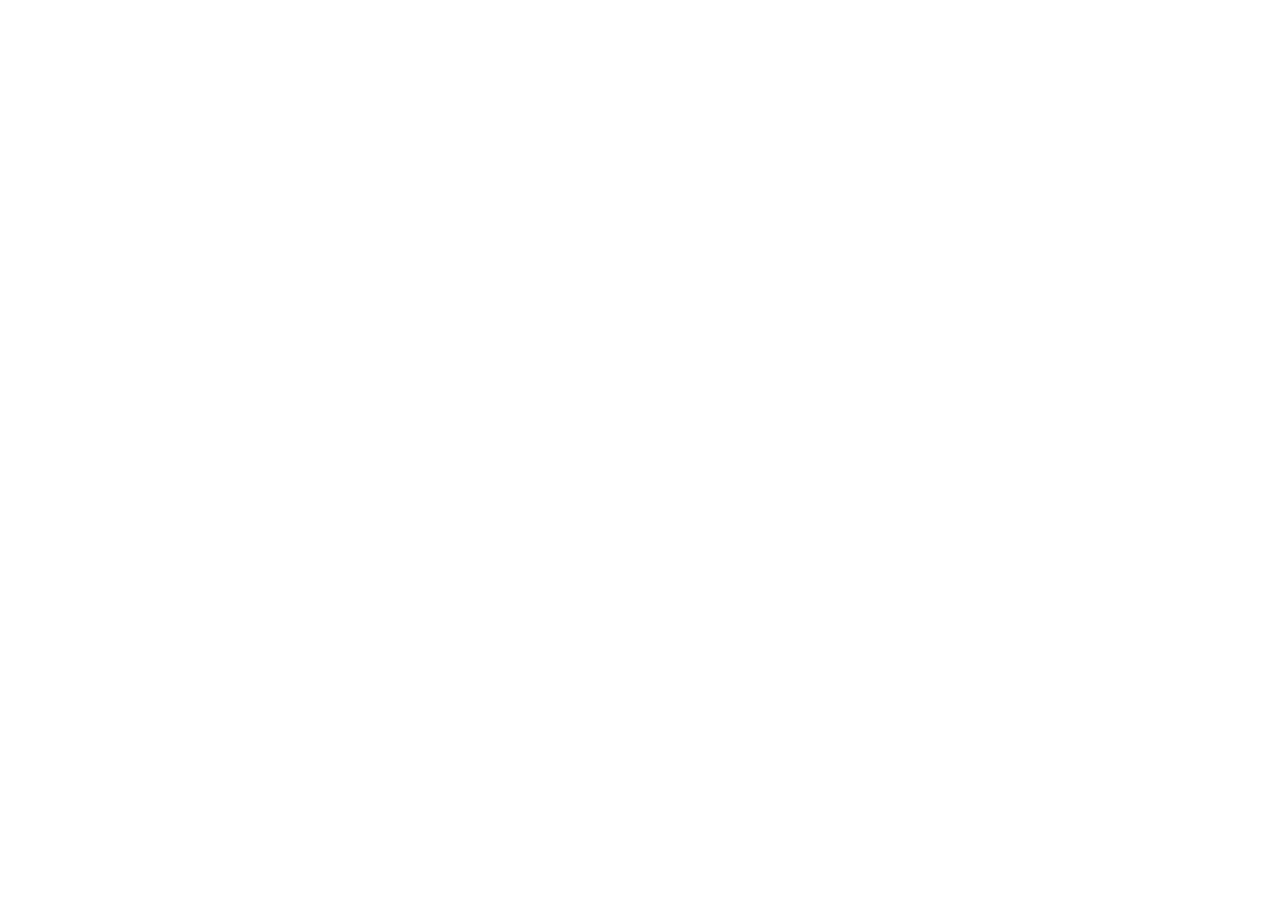
==== index.html @ 0e8d0320 "Update index.html" ====
<!DOCTYPE html>
<html lang="en">
<head>
    <meta charset="UTF-8">
    <meta name="viewport" content="width=device-width, initial-scale=1.0">
    <title>Kwigos Pokémon Tracker</title>
    <link rel="stylesheet" href="assets/css/style.css">
</head>

<body>
    <div id="app"></div>
    
    <script src="assets/js/main.js"></script>
</body>
</html>
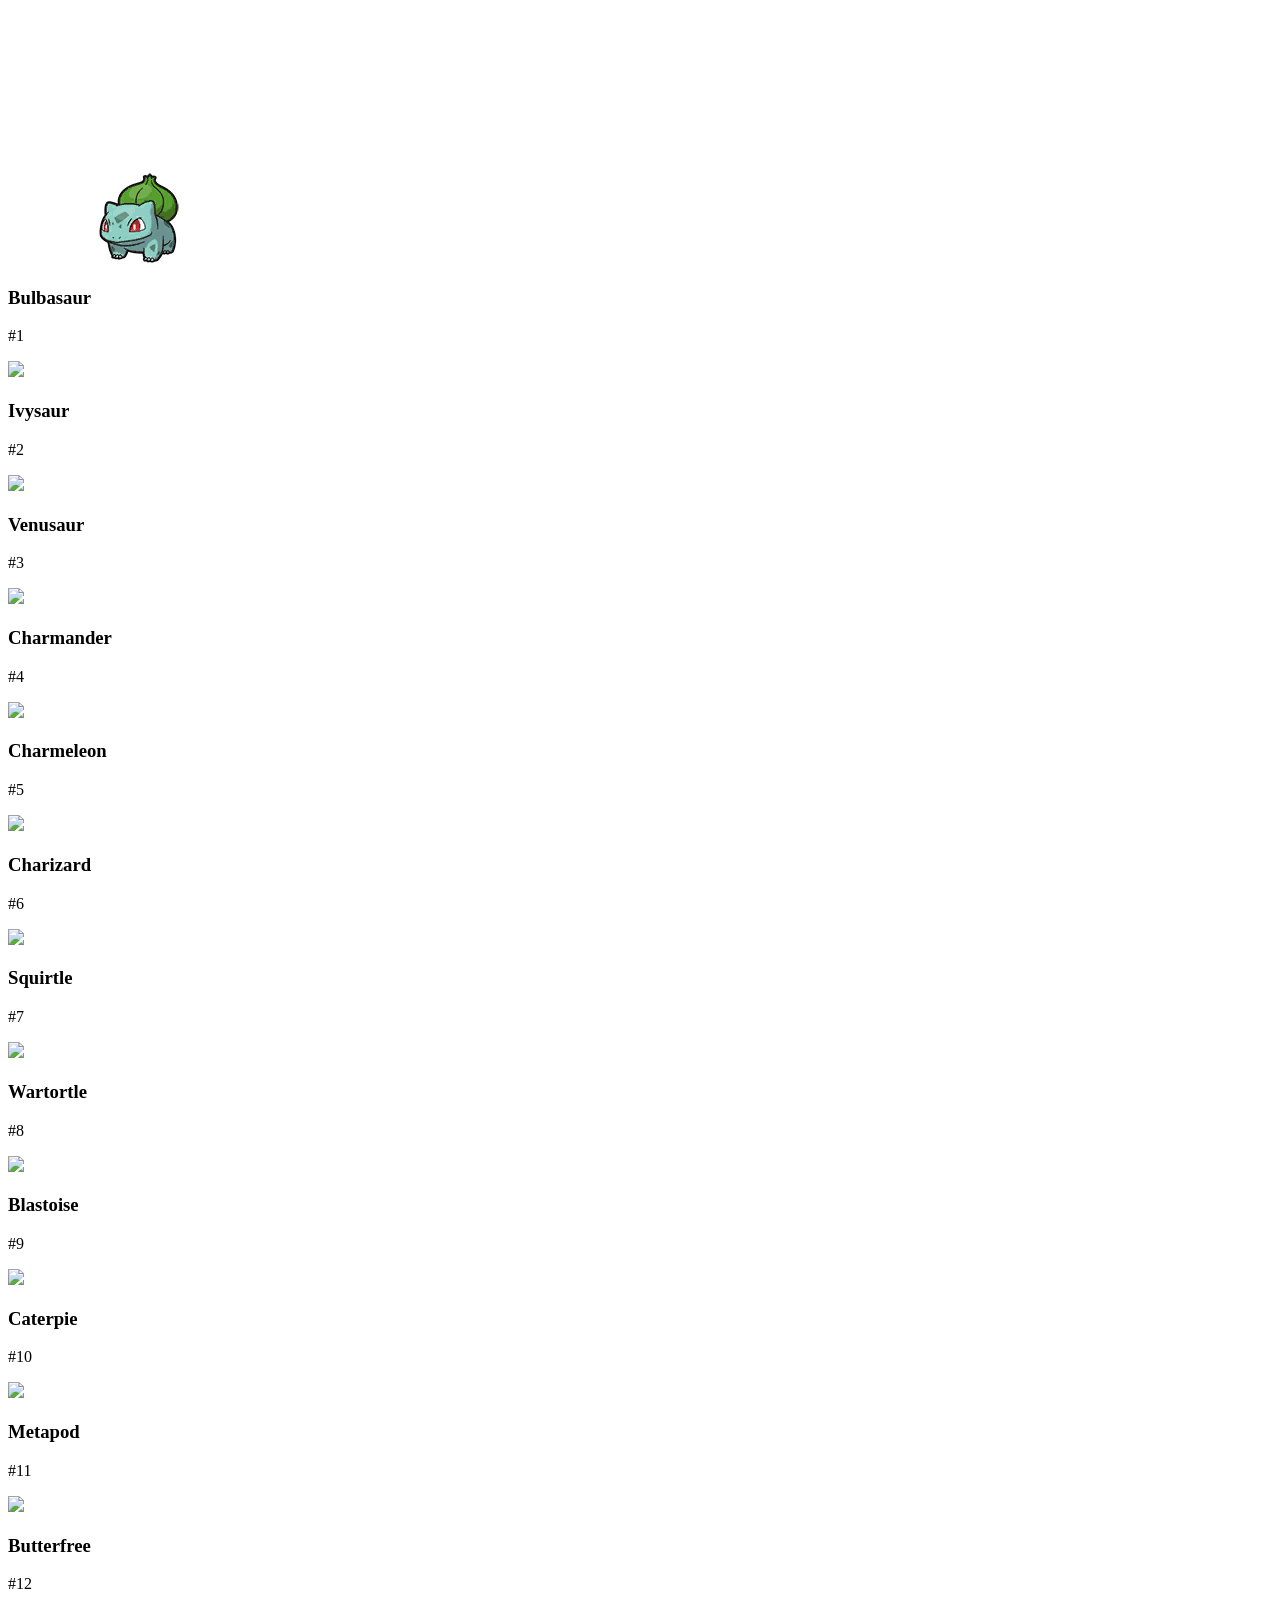
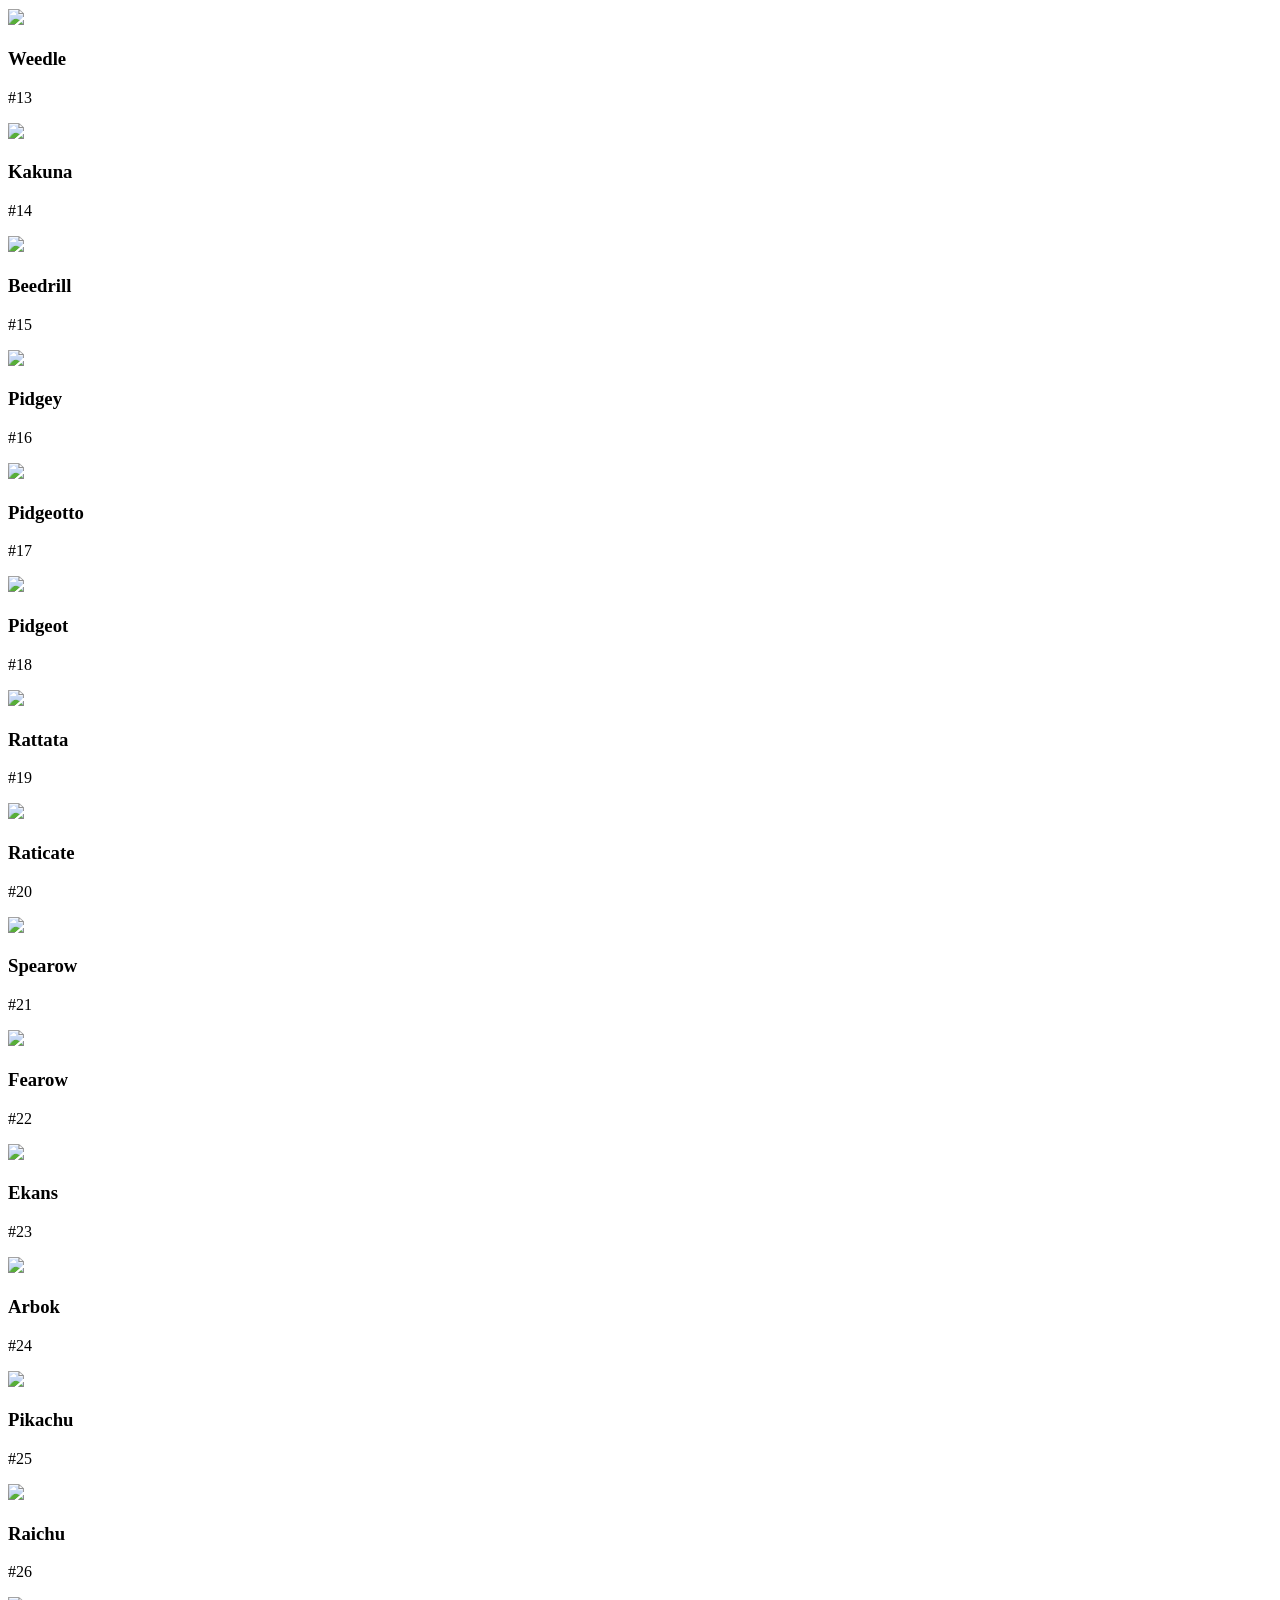
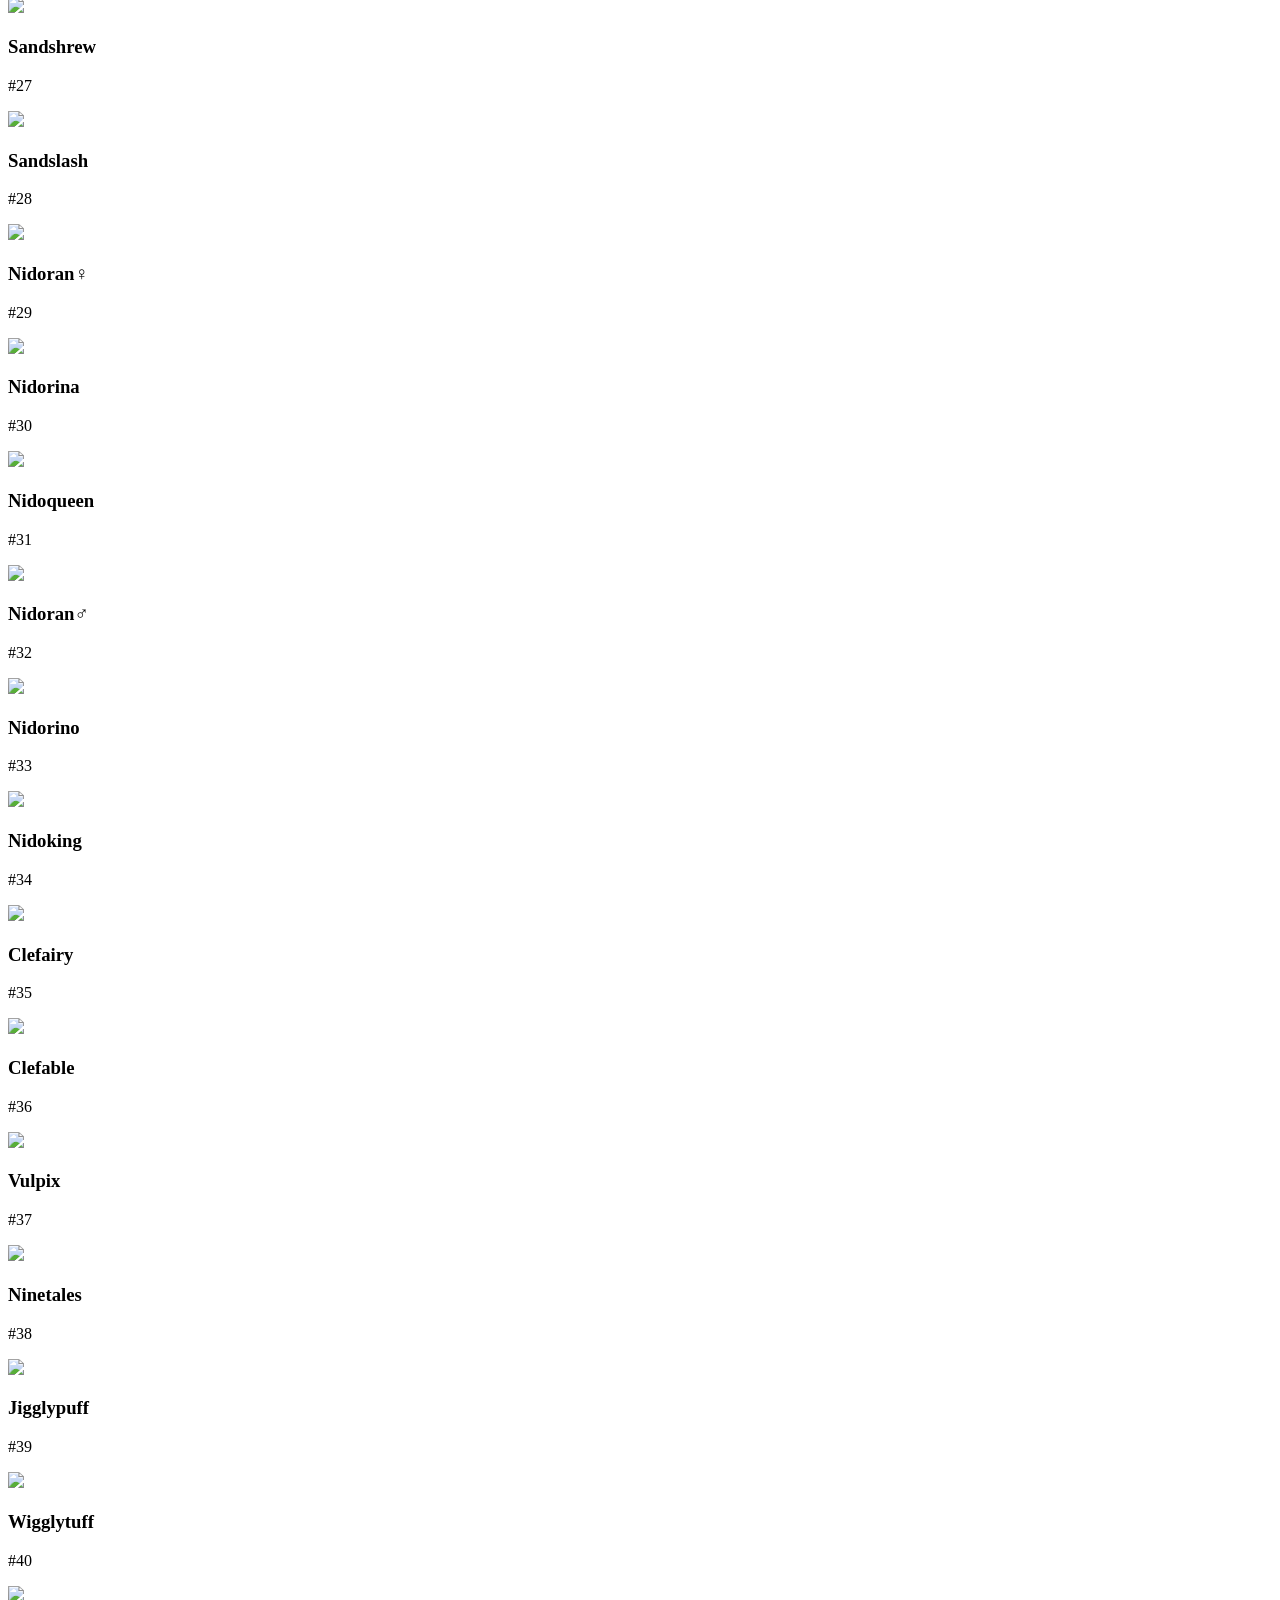
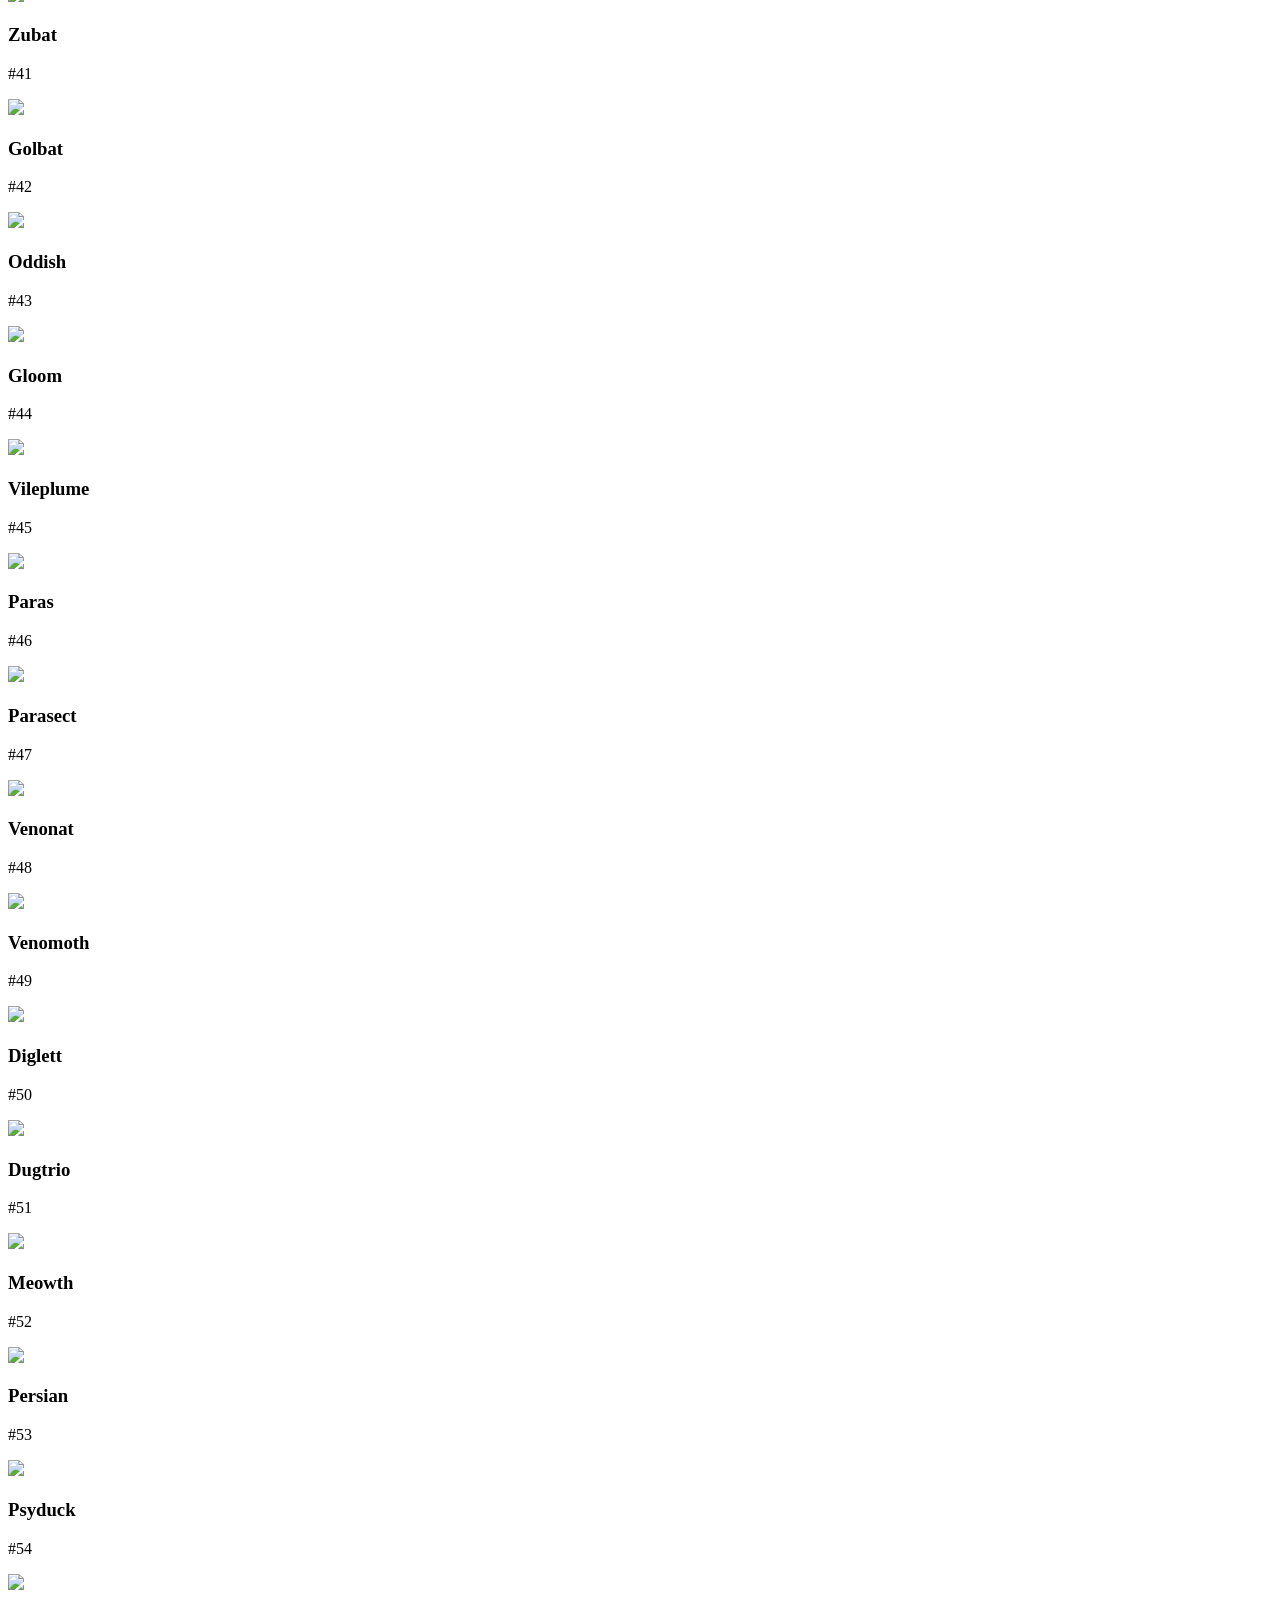
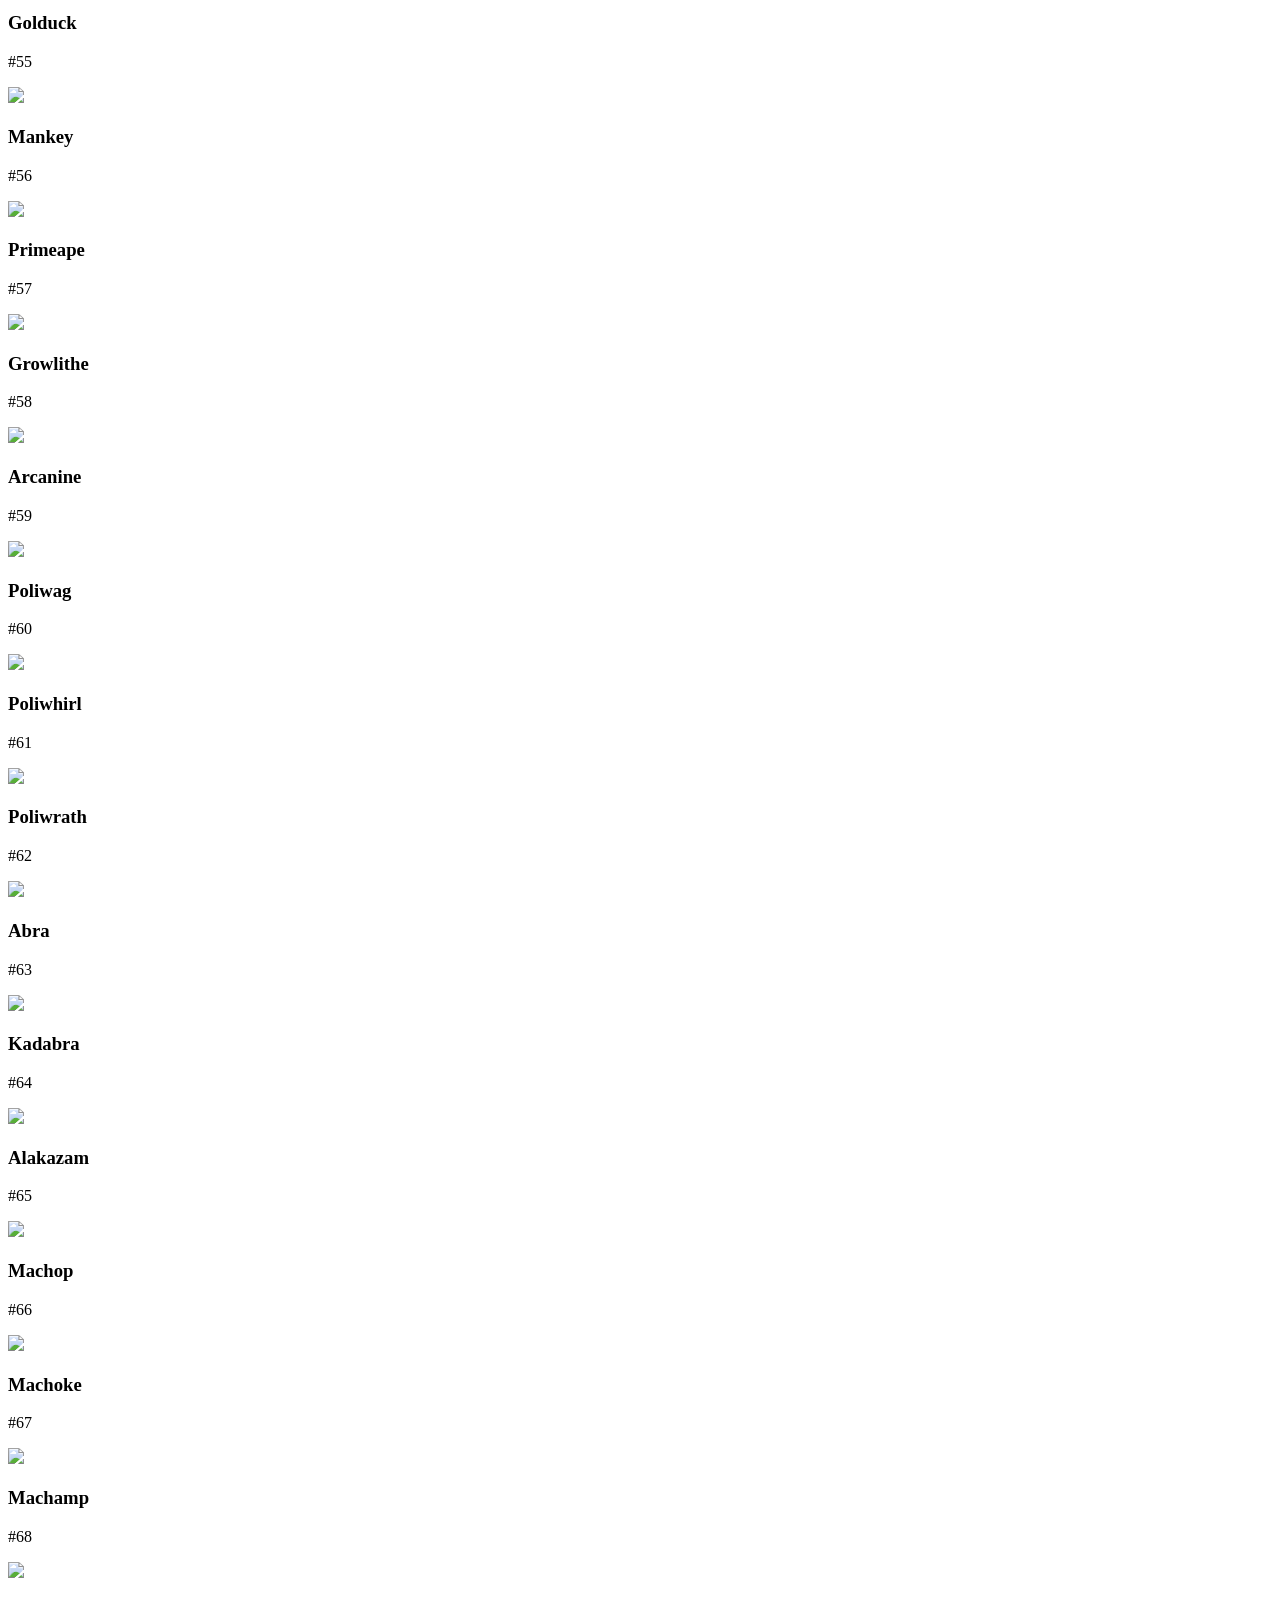
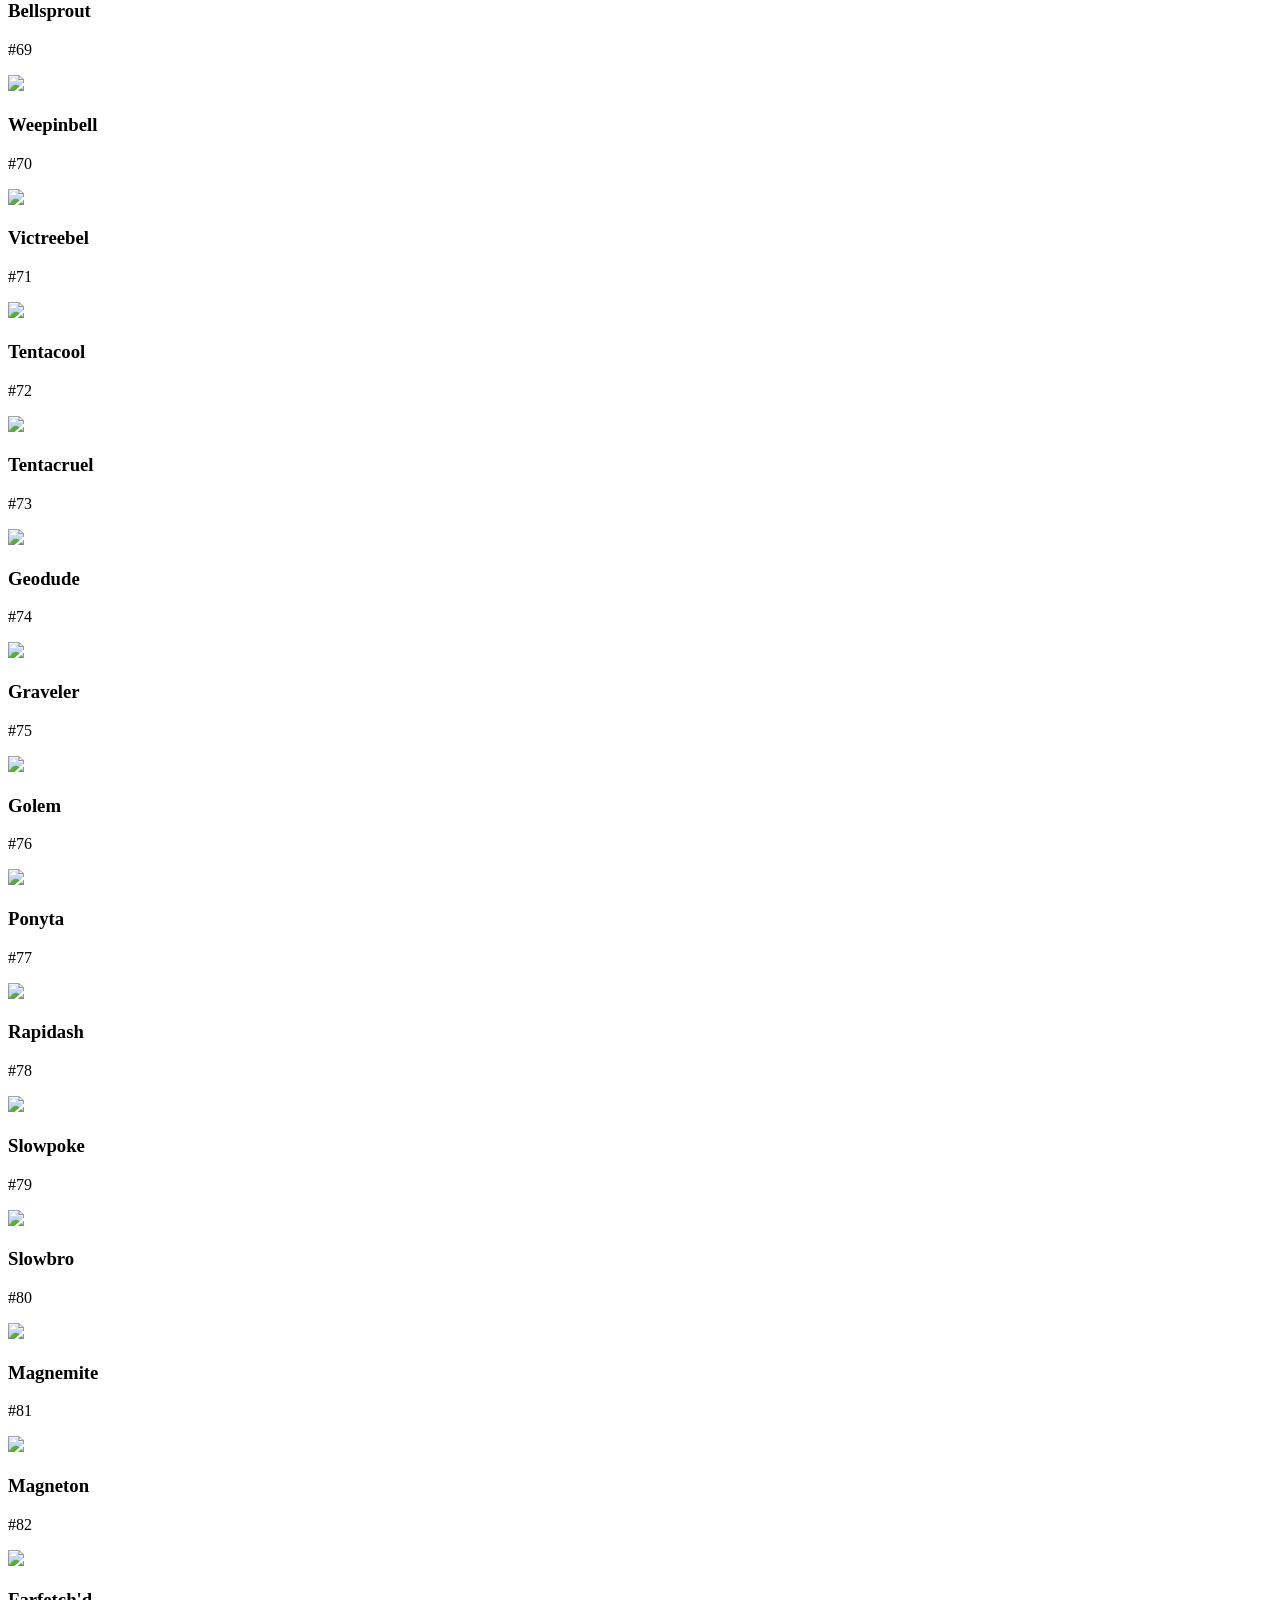
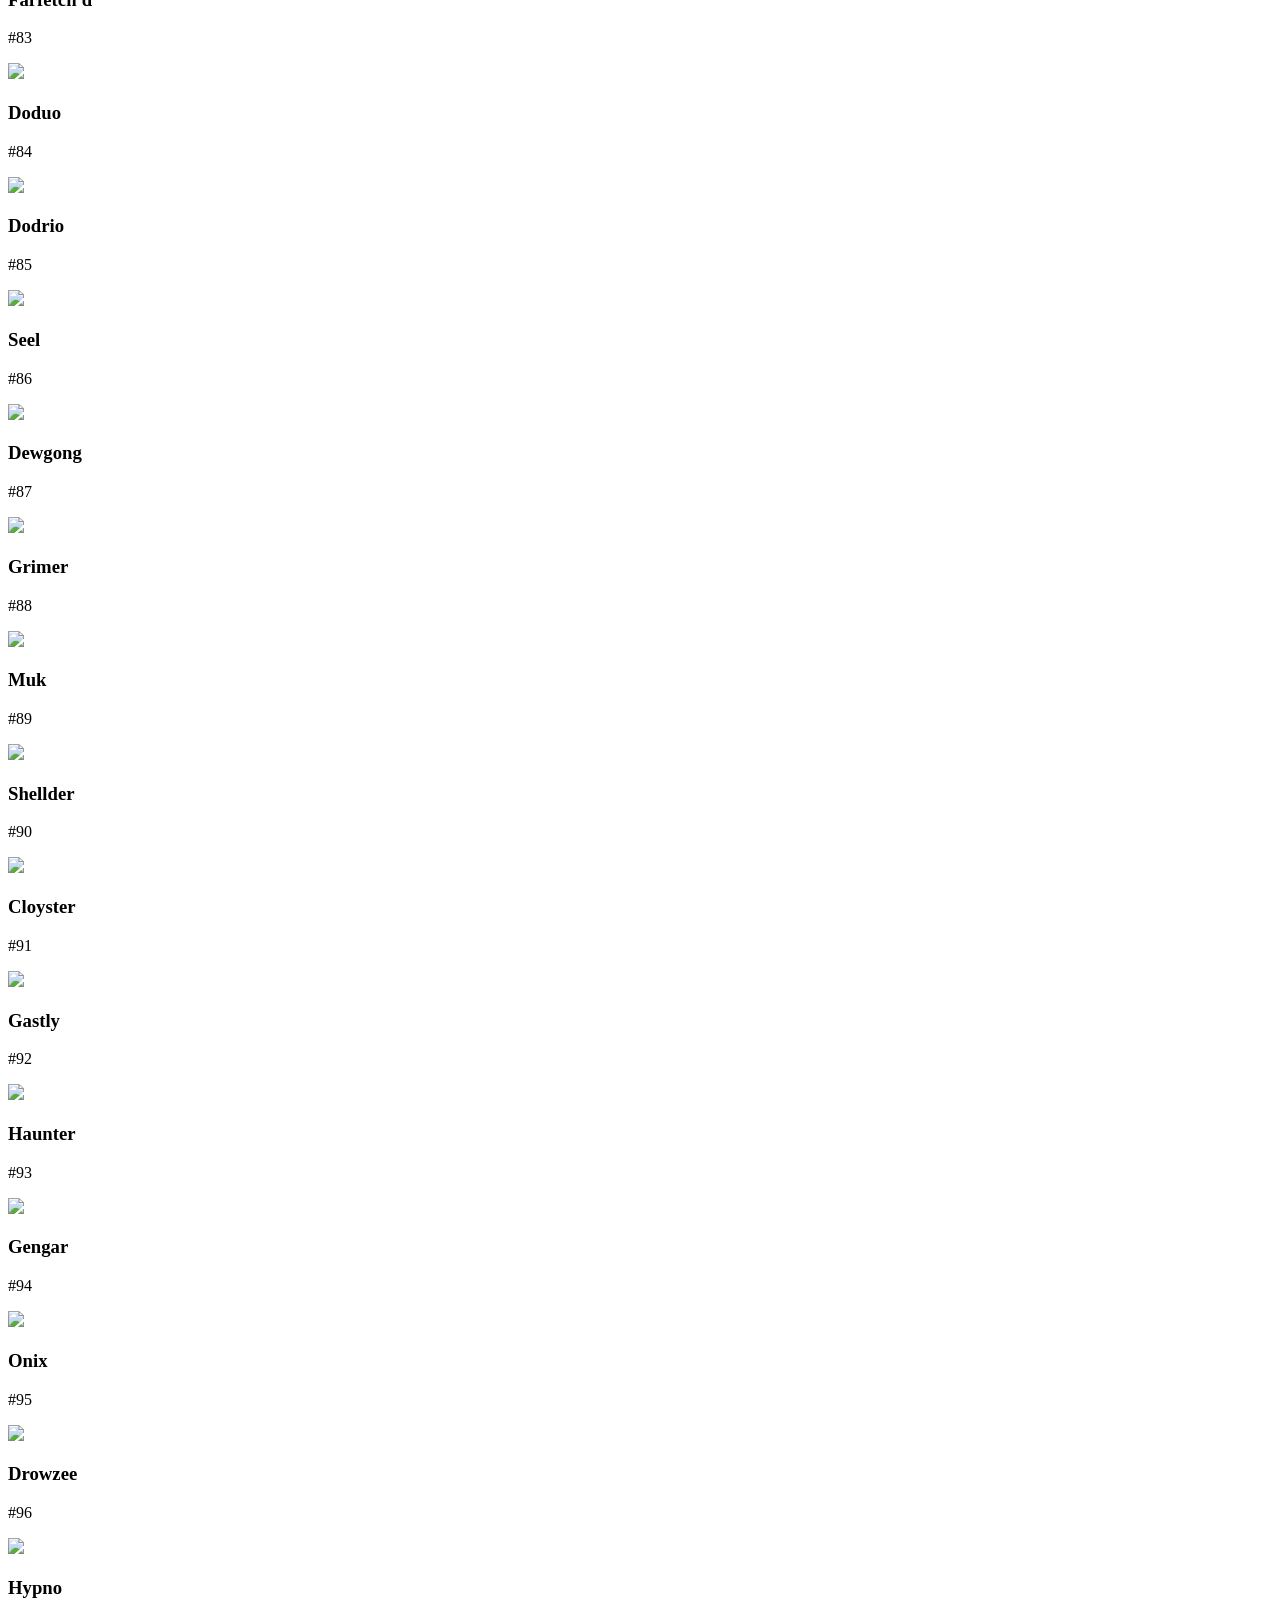
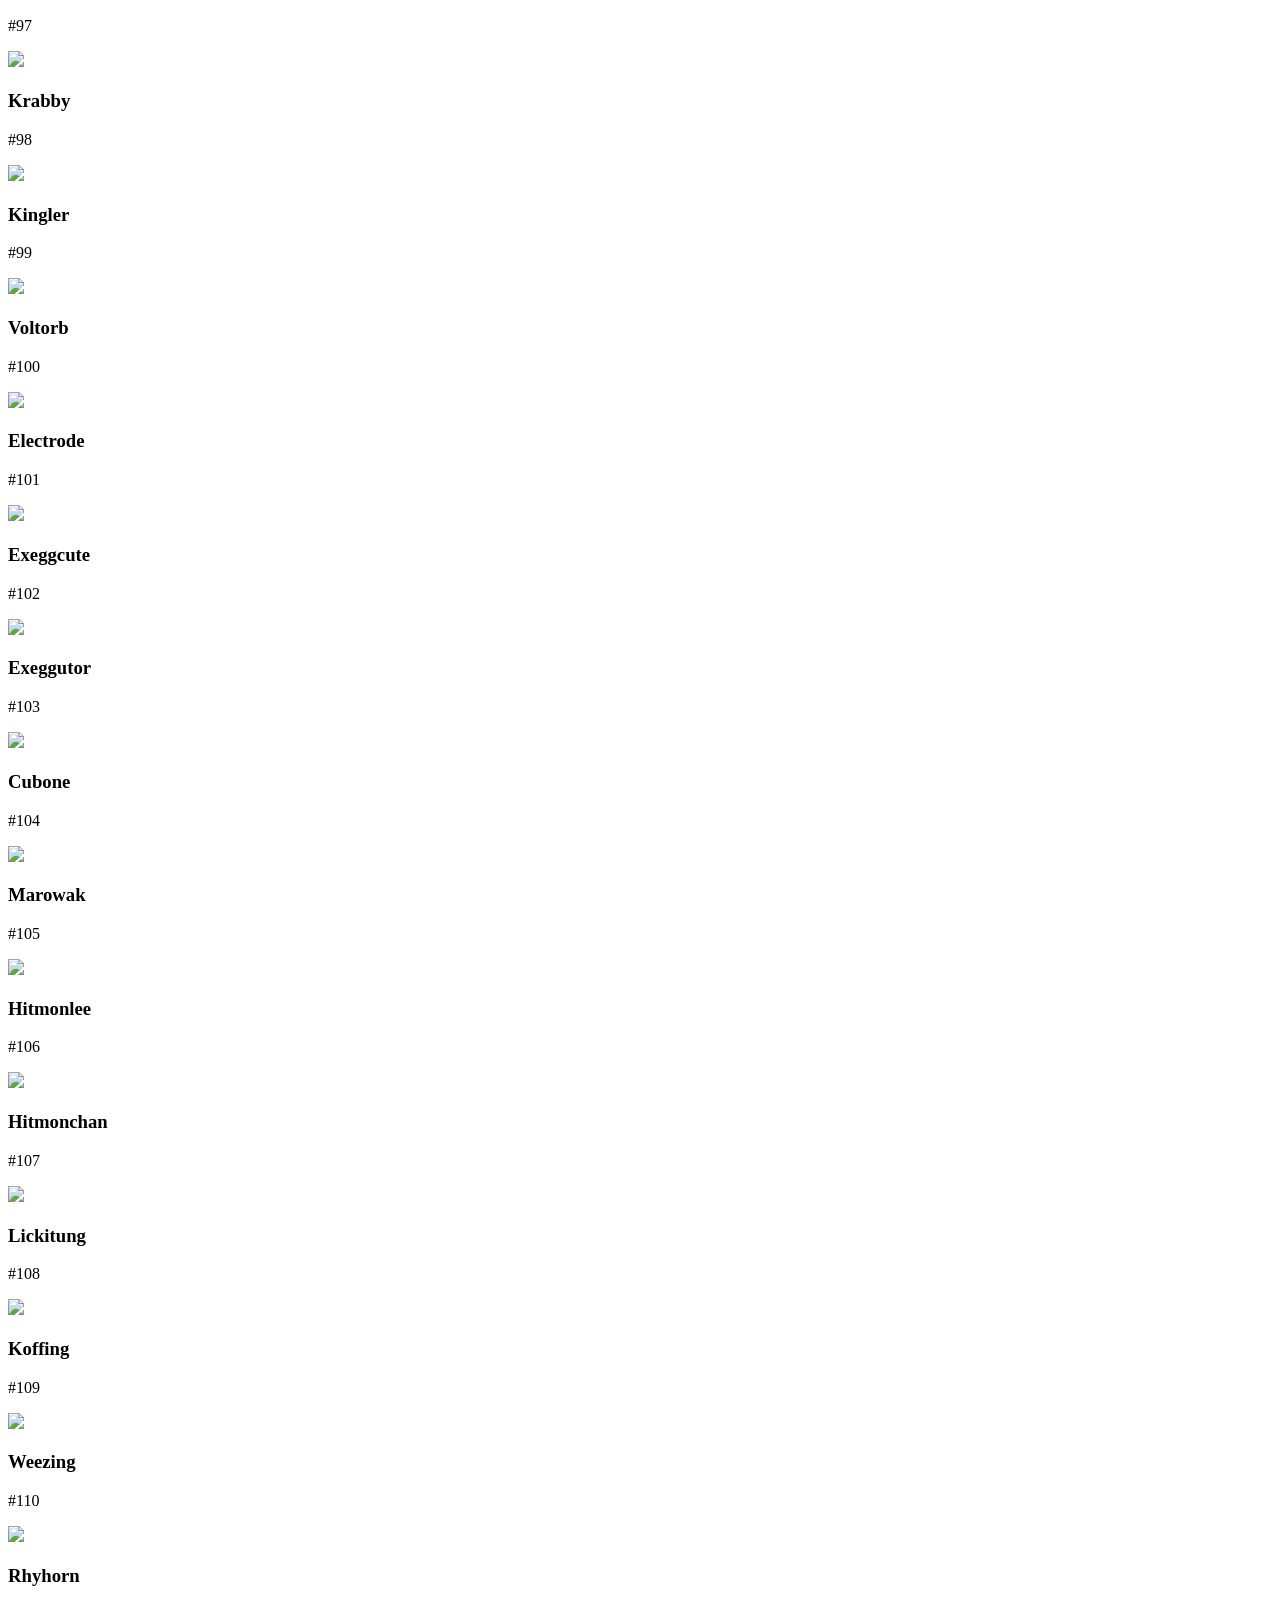
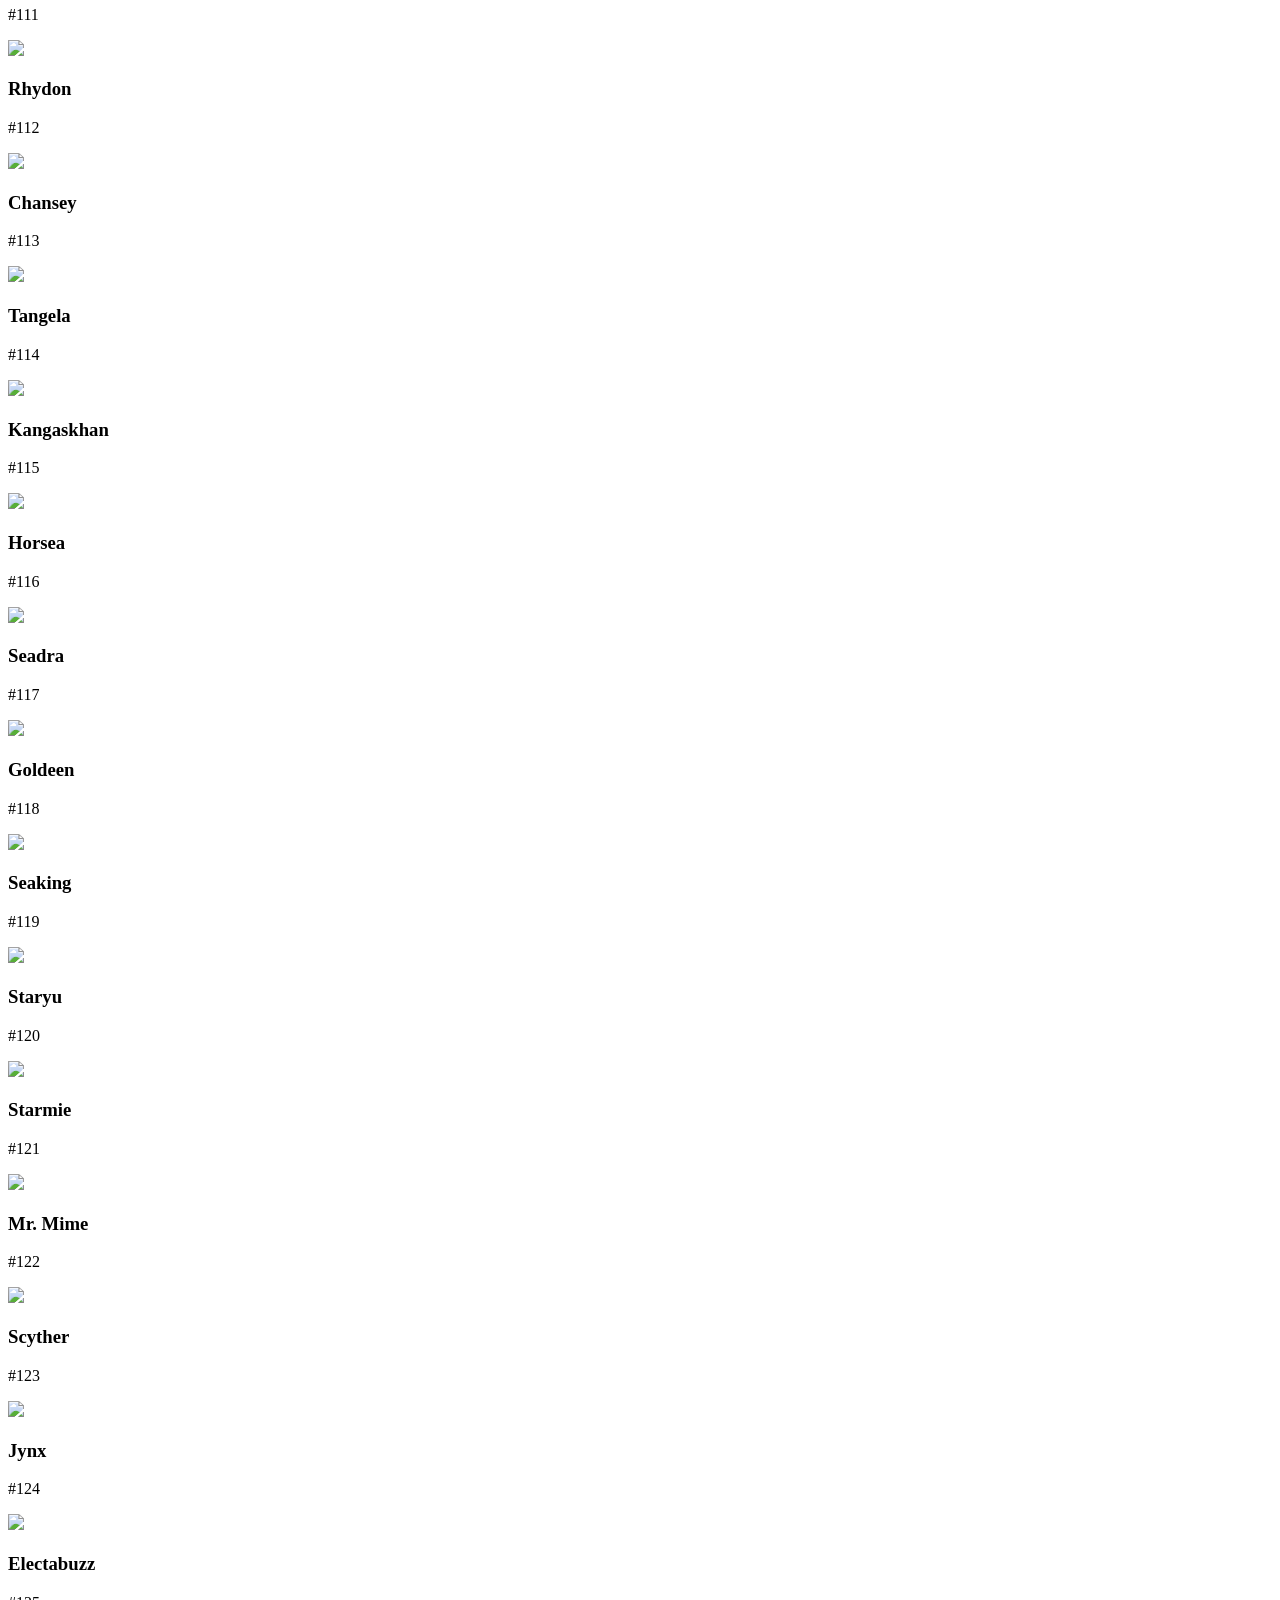
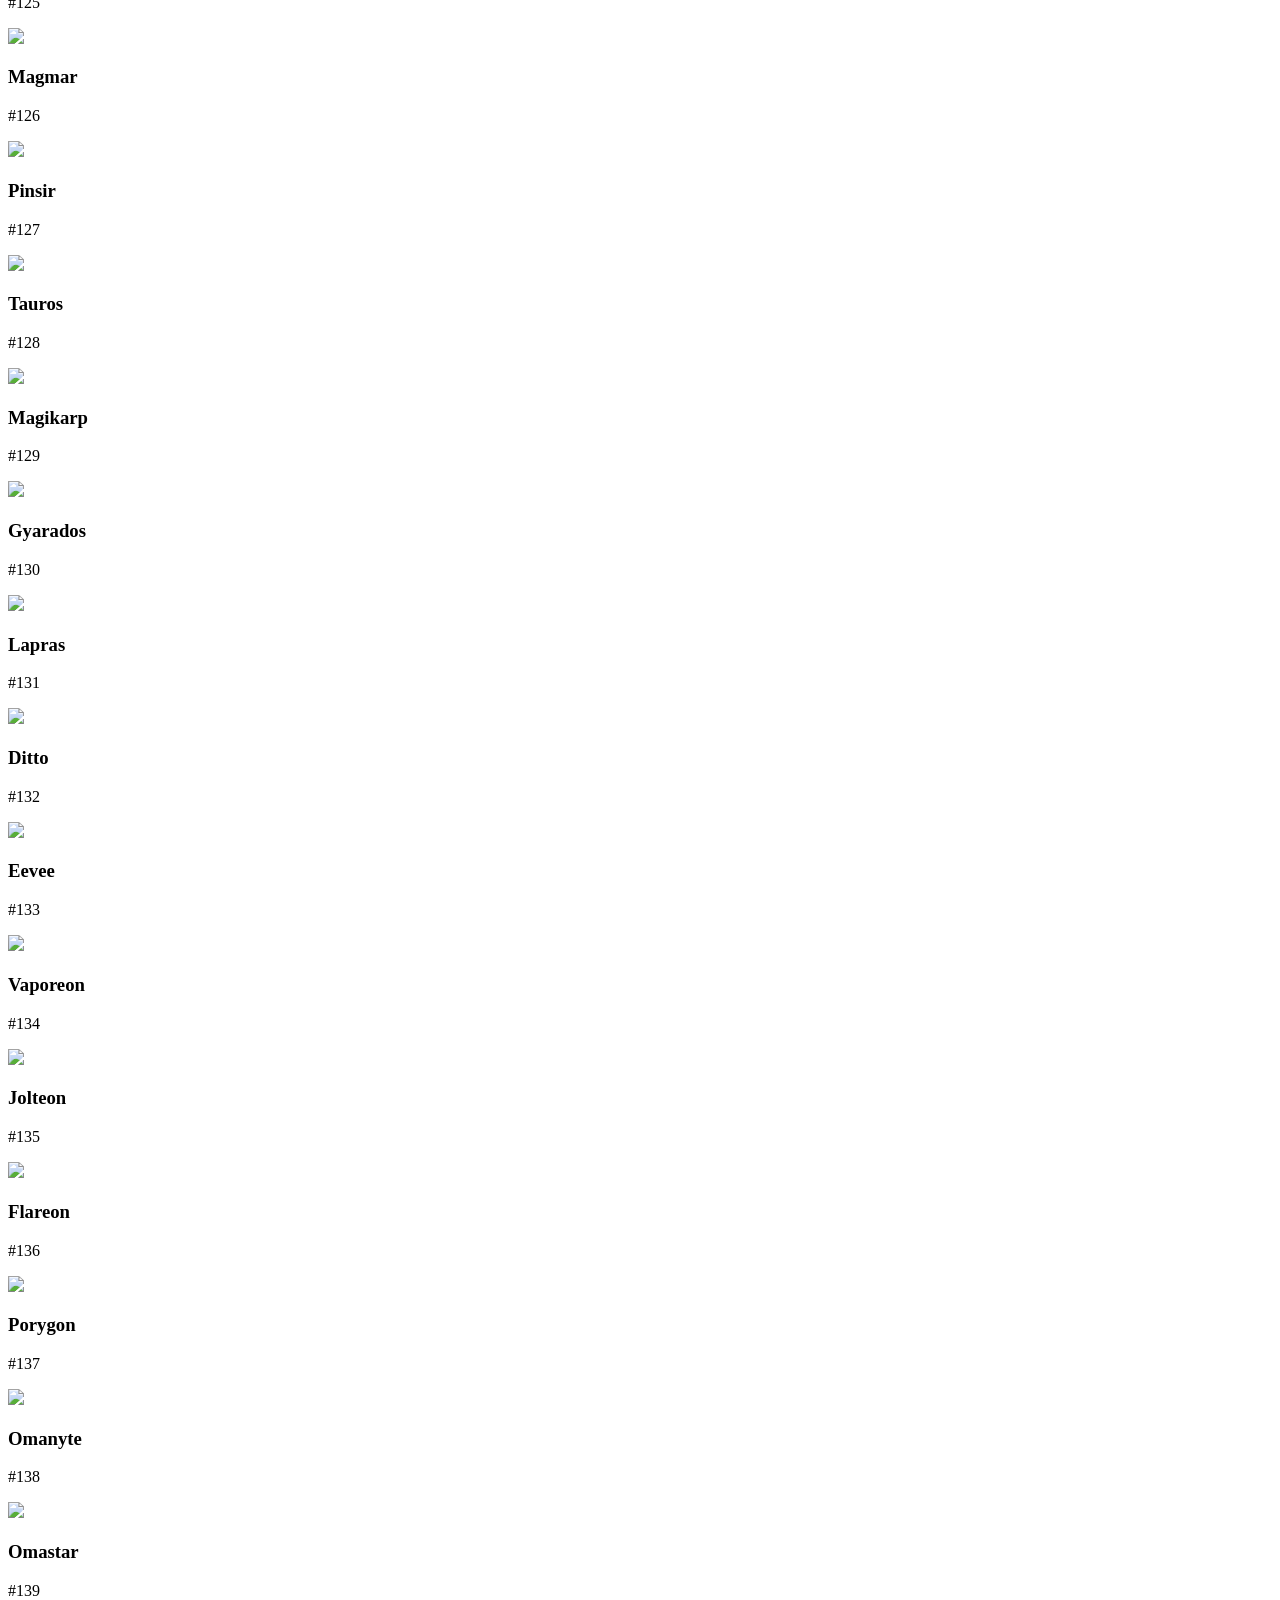
==== commit 726c386f: "Update index.html" ====
--- a/index.html
+++ b/index.html
@@ -8,6 +8,7 @@
 </head>
 
 <body>
+    <div id="gen-selector"></div>
     <div id="app"></div>
     
     <script src="assets/js/main.js"></script>
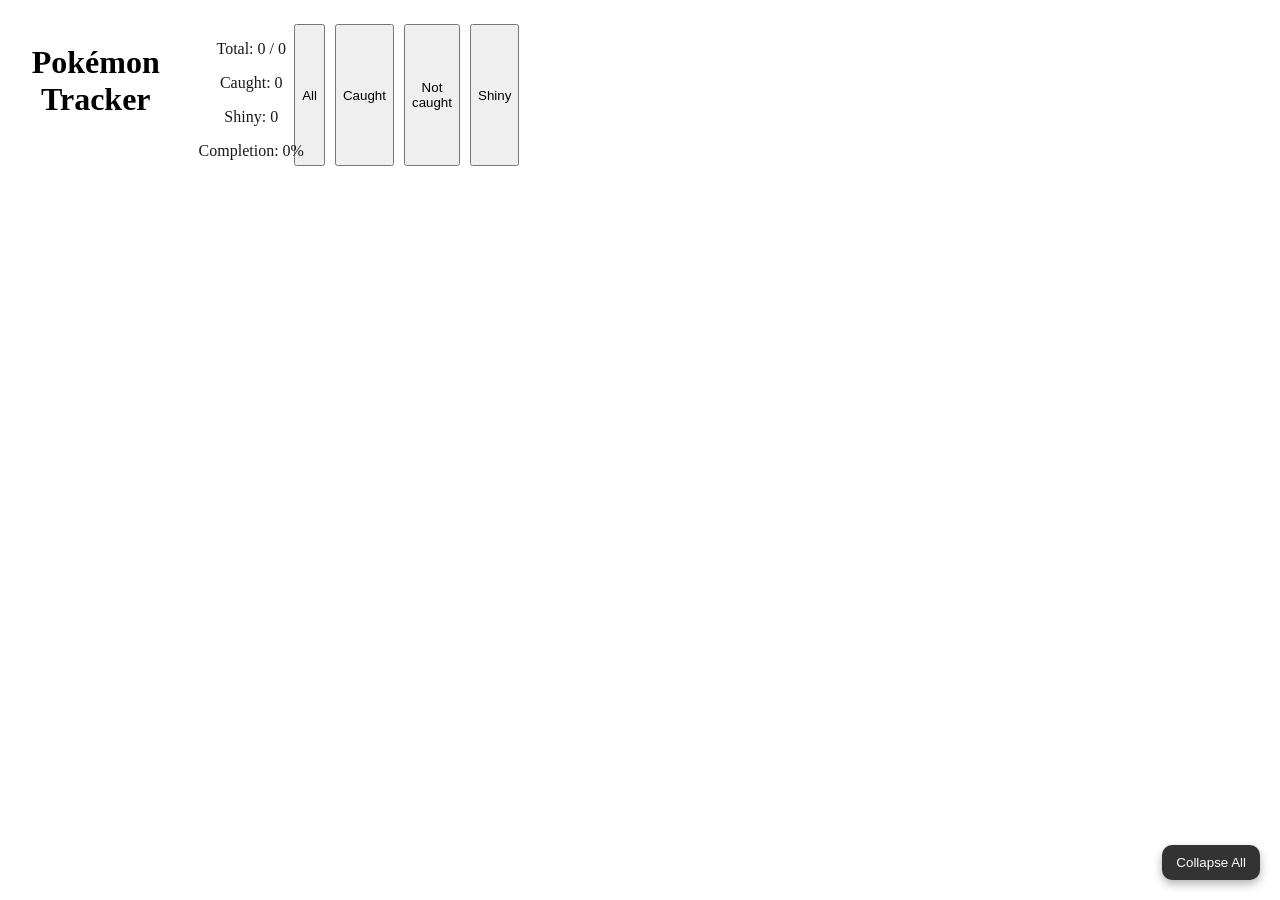
==== commit b46ec0c0: "Update index.html" ====
--- a/index.html
+++ b/index.html
@@ -8,9 +8,29 @@
 </head>
 
 <body>
-    <div id="gen-selector"></div>
-    <div id="app"></div>
-    
-    <script src="assets/js/main.js"></script>
+  <div id="app">
+
+    <h1 id="title">Pokémon Tracker</h1>
+
+    <div id="tracker">
+      <p>Total: 0 / 0</p>
+      <p>Caught: 0</p>
+      <p>Shiny: 0</p>
+      <p>Completion: 0%</p>
+    </div>
+
+    <div id="global-filters">
+      <button>All</button>
+      <button>Caught</button>
+      <button>Not caught</button>
+      <button>Shiny</button>
+    </div>
+
+    <div id="gens-container"></div>
+
+  </div>
+
+  <script src="assets/js/main.js"></script>
+  <button id="collapse-all">Collapse All</button>
 </body>
 </html>
--- a/assets/css/style.css
+++ b/assets/css/style.css
@@ -0,0 +1,112 @@
+#app {
+  display: grid;
+  grid-template-columns: repeat(auto-fill, minmax(140px, 1fr));
+  gap: 12px;
+  padding: 16px;
+}
+
+.card {
+  background: #1e1e1e;
+  color: white;
+  border-radius: 14px;
+  padding: 12px;
+  text-align: center;
+  transition: transform 0.15s ease, box-shadow 0.15s ease;
+  box-shadow: 0 2px 6px rgba(0, 0, 0, 0.25);
+}
+
+.card img {
+  width: 96px;
+  height: 96px;
+  image-rendering: pixelated;
+  margin-bottom: 6px;
+}
+
+.card:hover {
+  transform: translateY(-4px) scale(1.03);
+  box-shadow: 0 6px 14px rgba(0,0,0,0.4);
+  border: 1px solid rgba(255, 255, 255, 0.1);
+}
+
+.card p {
+  margin: 0;
+  font-size: 0.85rem;
+  opacity: 0.7;
+}
+
+.card h3 {
+  margin: 4px 0;
+  font-size: 1rem;
+}
+
+#title {
+  text-align: center;
+  margin-top: 20px;
+  font-size: 2rem;
+}
+
+#tracker {
+  text-align: center;
+  margin-bottom: 10px;
+  opacity: 0.9;
+}
+
+#global-filters {
+  display: flex;
+  justify-content: center;
+  gap: 10px;
+  margin-bottom: 20px;
+}
+
+.gen-section {
+  margin: 10px 20px;
+  border-radius: 10px;
+  overflow: hidden;
+  background: #111;
+}
+
+.gen-header {
+  padding: 10px;
+  background: #222;
+  cursor: pointer;
+  font-weight: bold;
+}
+
+.gen-filters {
+  display: flex;
+  gap: 8px;
+  padding: 10px;
+}
+
+.gen-grid {
+  display: grid;
+  grid-template-columns: repeat(auto-fill, minmax(140px, 1fr));
+  gap: 12px;
+  padding: 10px;
+}
+
+#collapse-all {
+  position: fixed;
+  bottom: 20px;
+  right: 20px;
+  padding: 10px 14px;
+  border-radius: 10px;
+  border: none;
+  background: #333;
+  color: white;
+  cursor: pointer;
+  box-shadow: 0 4px 10px rgba(0,0,0,0.3);
+  transition: transform 0.15s ease;
+}
+
+#collapse-all:hover {
+  transform: scale(1.05);
+}
+
+.gen-content {
+  display: block;
+}
+
+.gen-section.collapsed .gen-content {
+  display: none;
+}
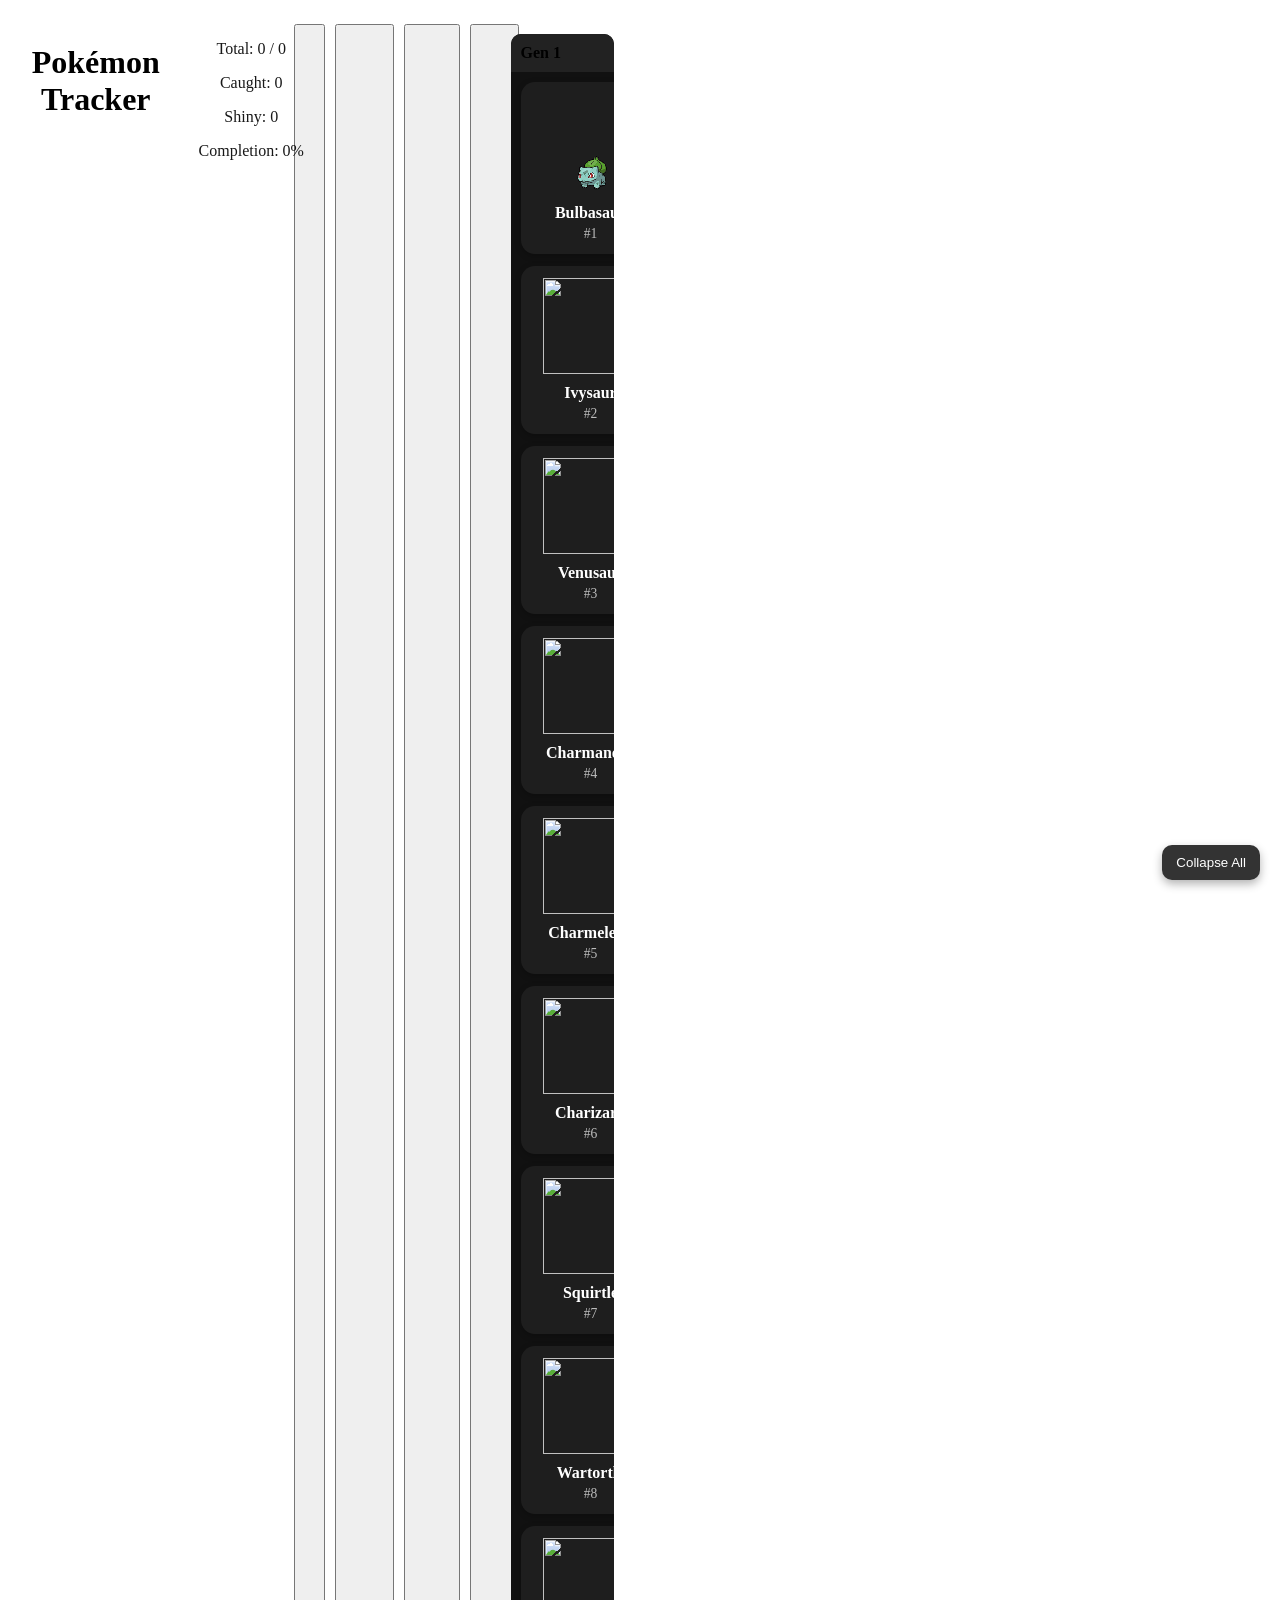
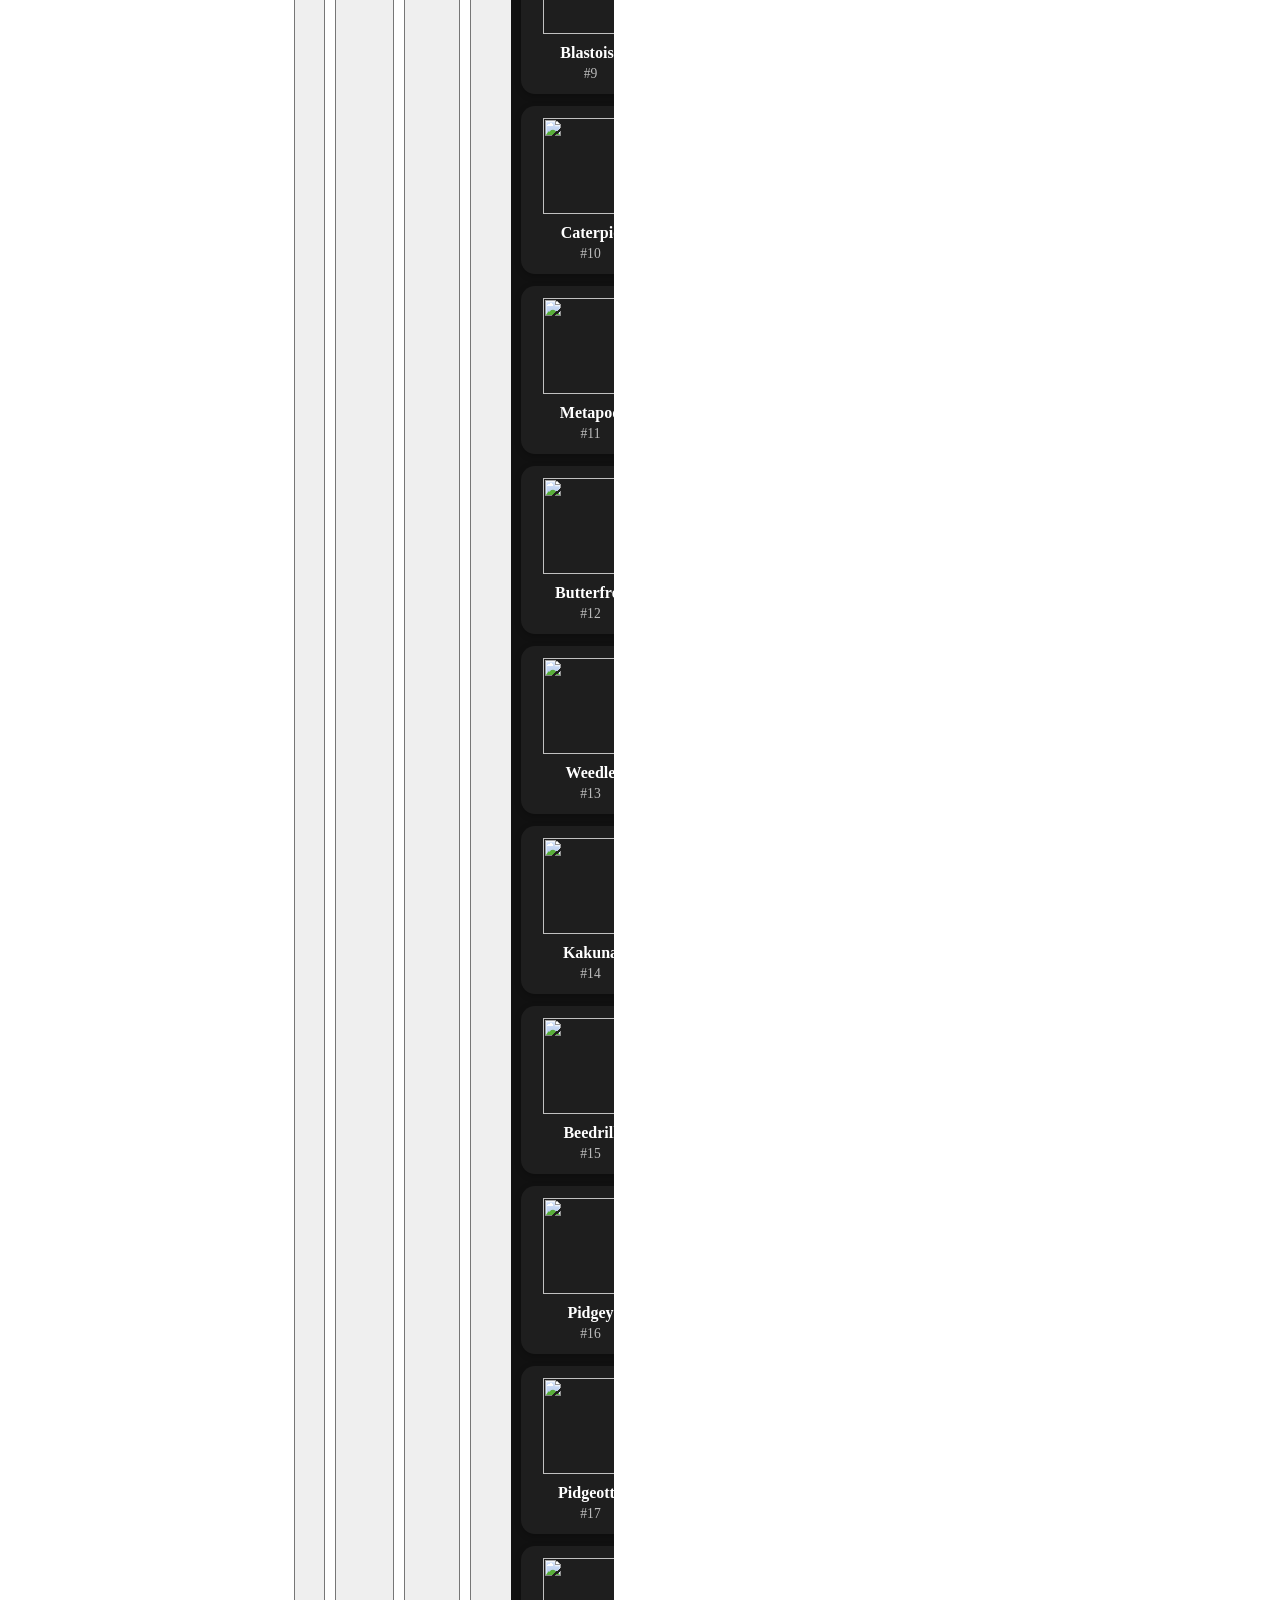
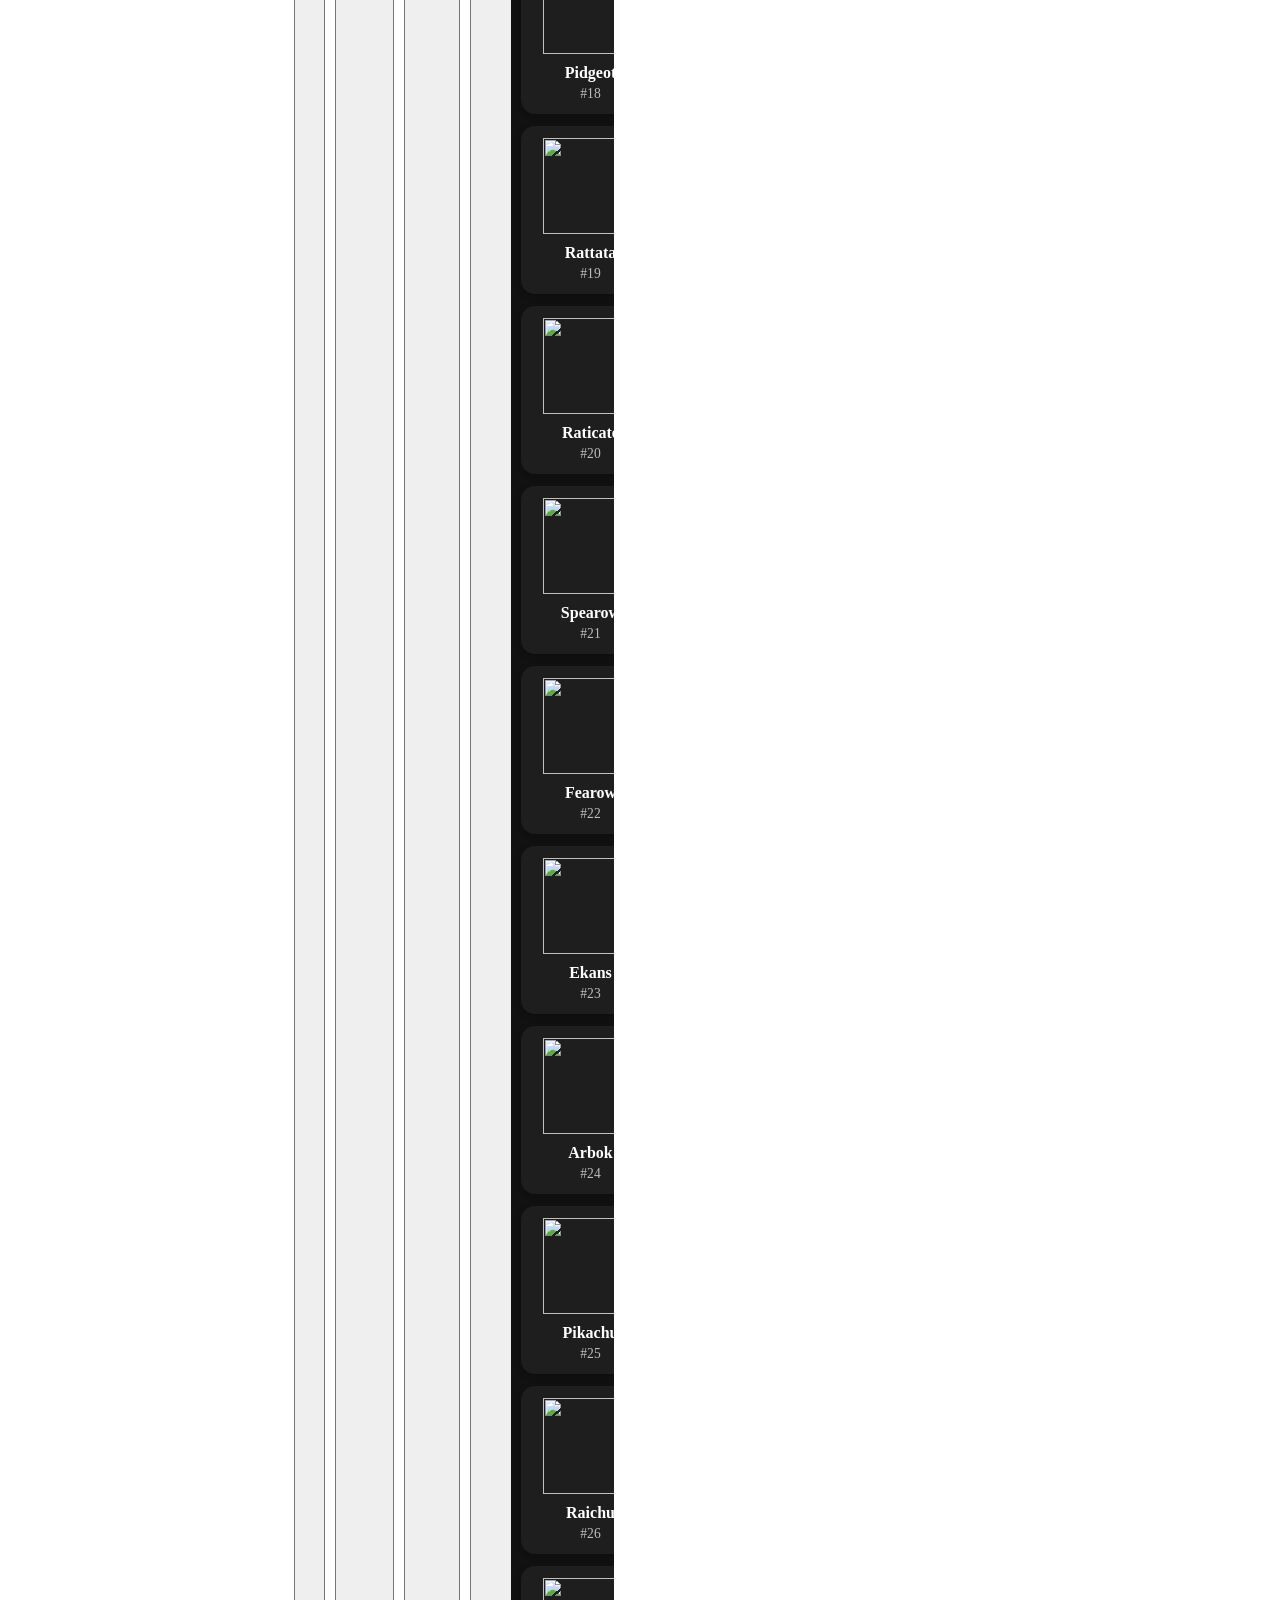
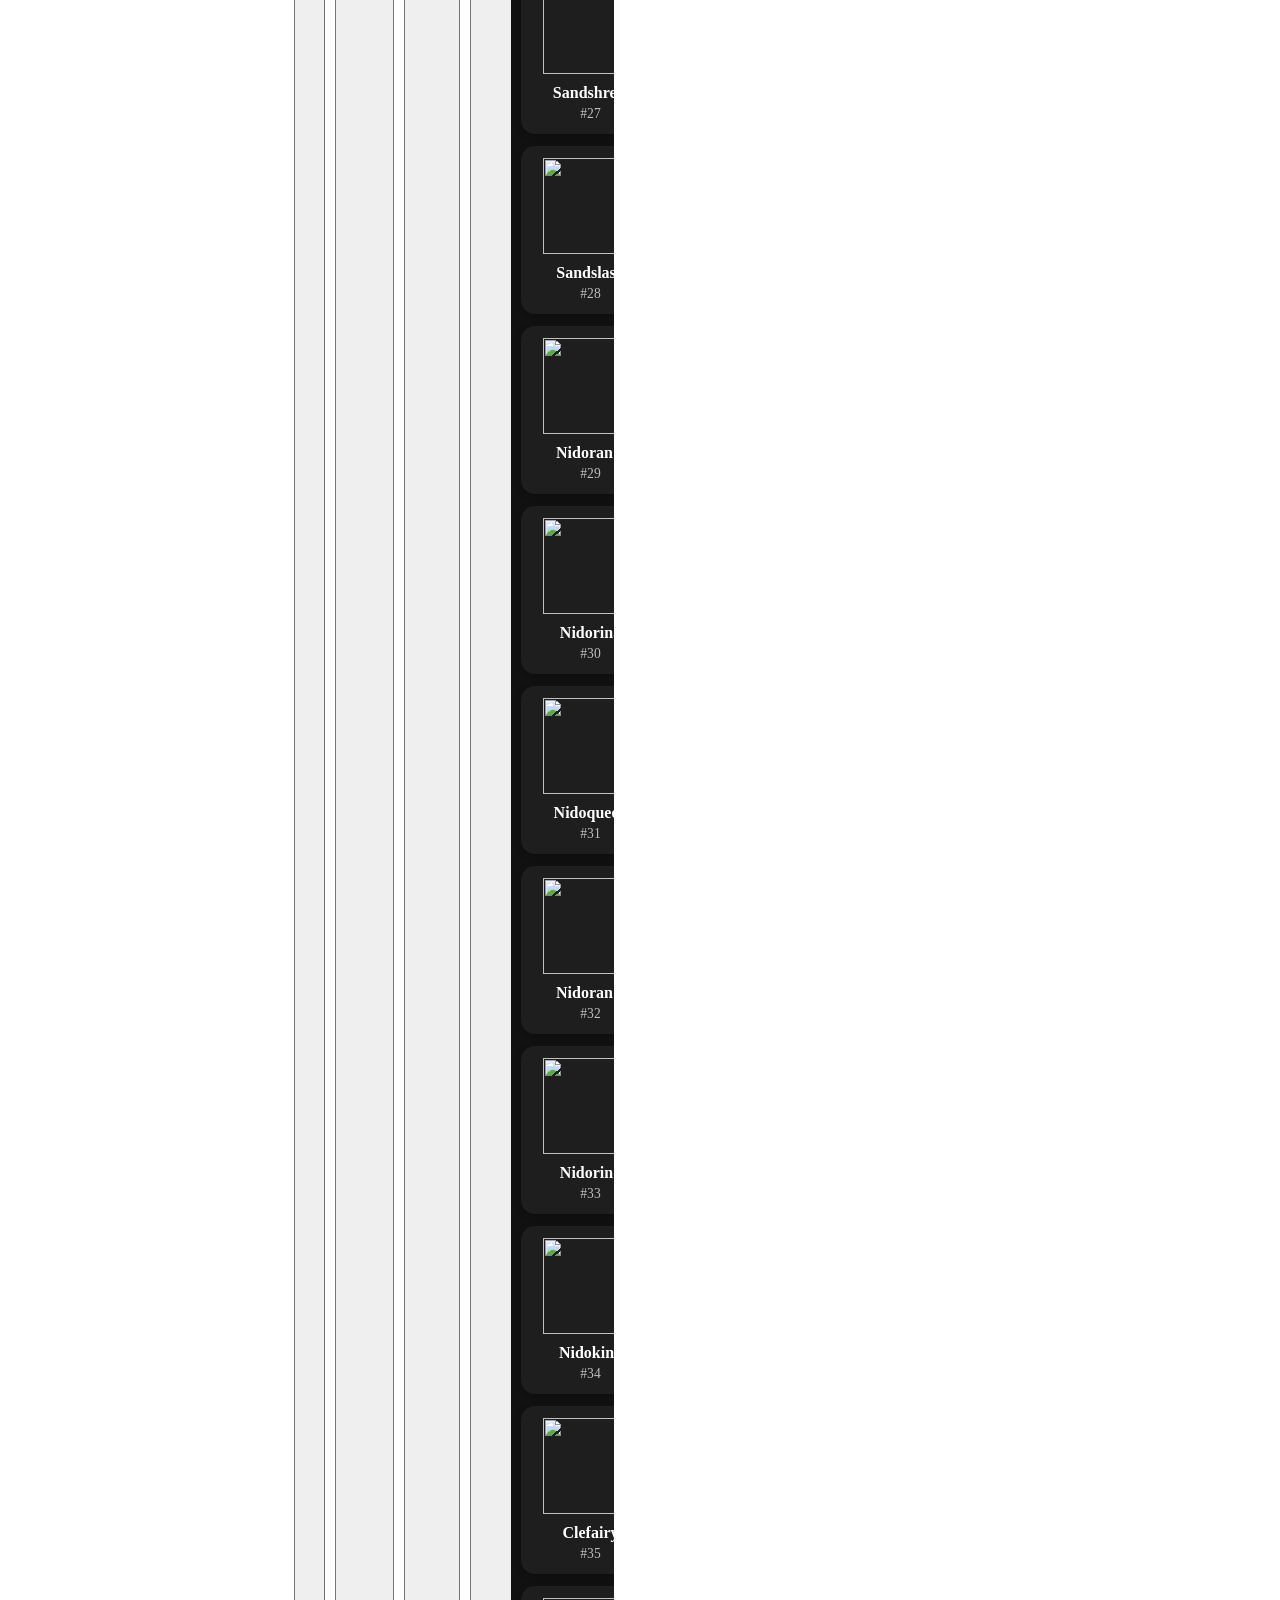
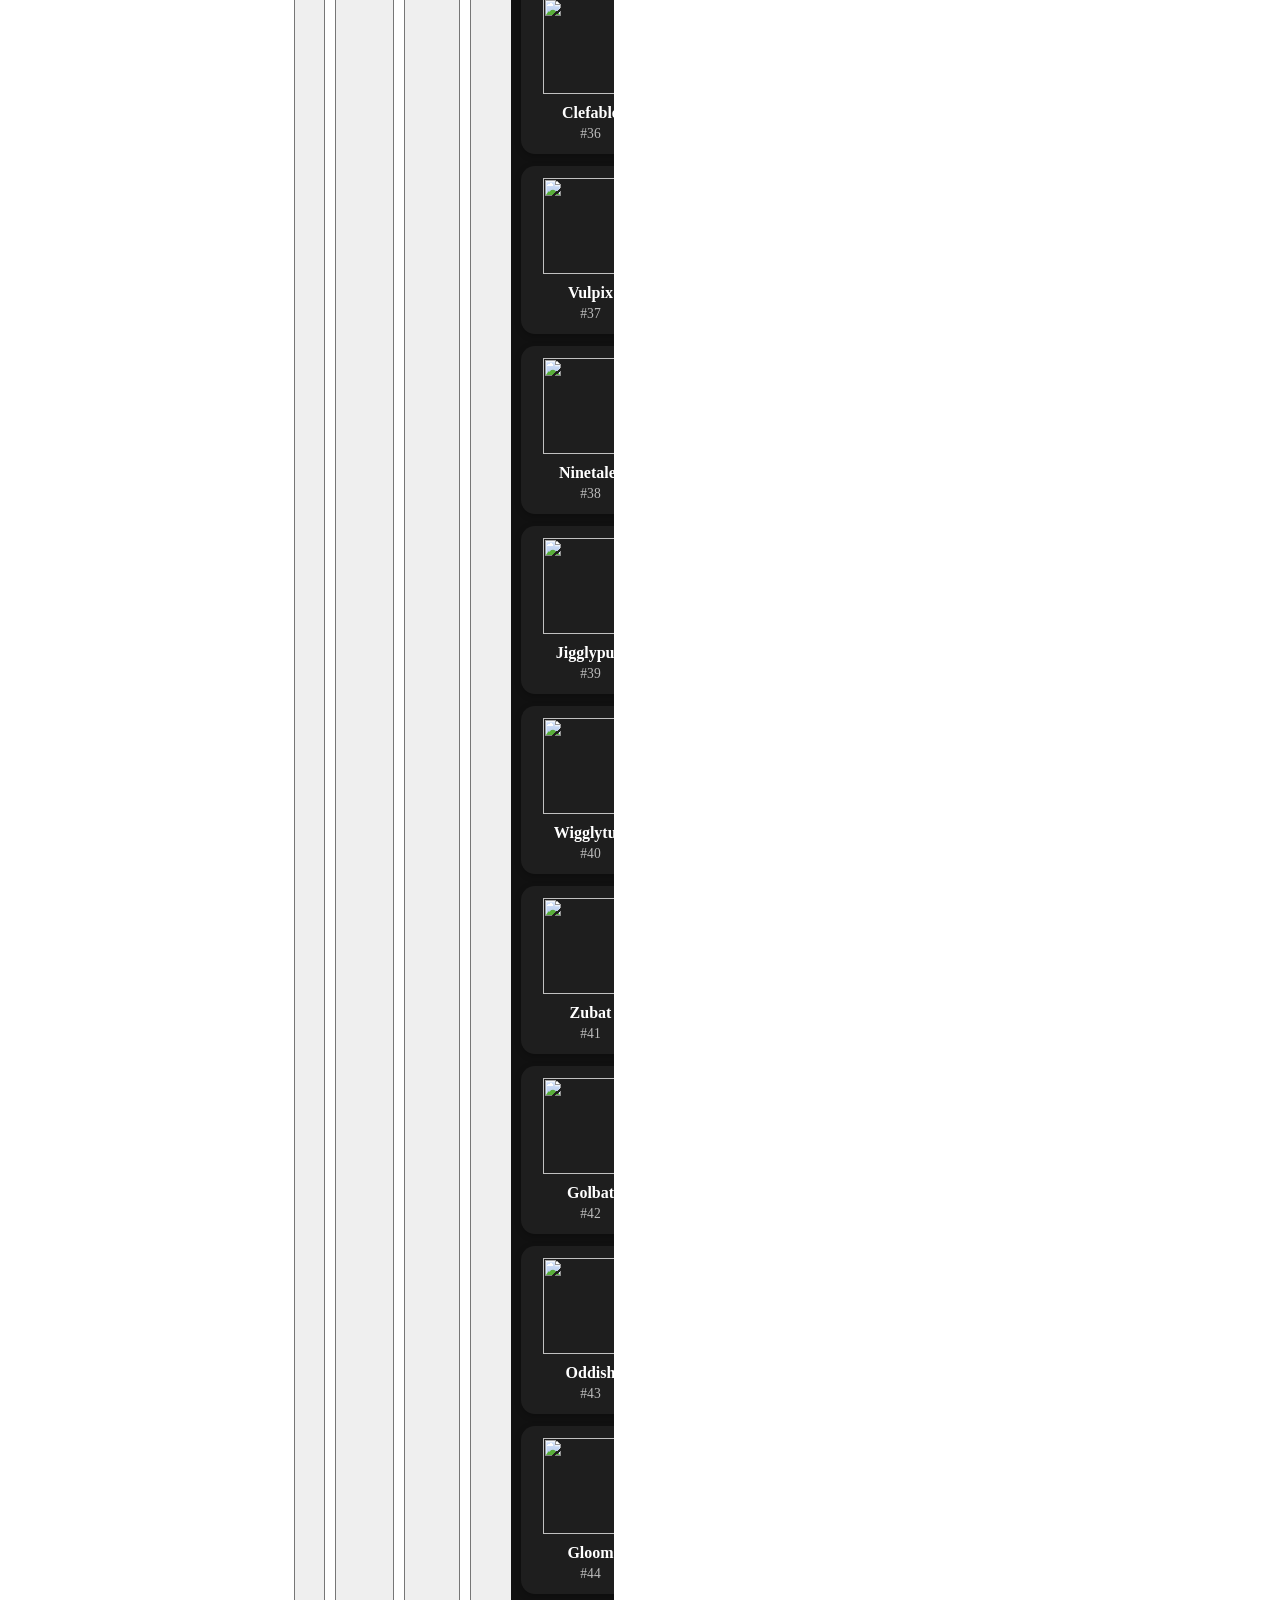
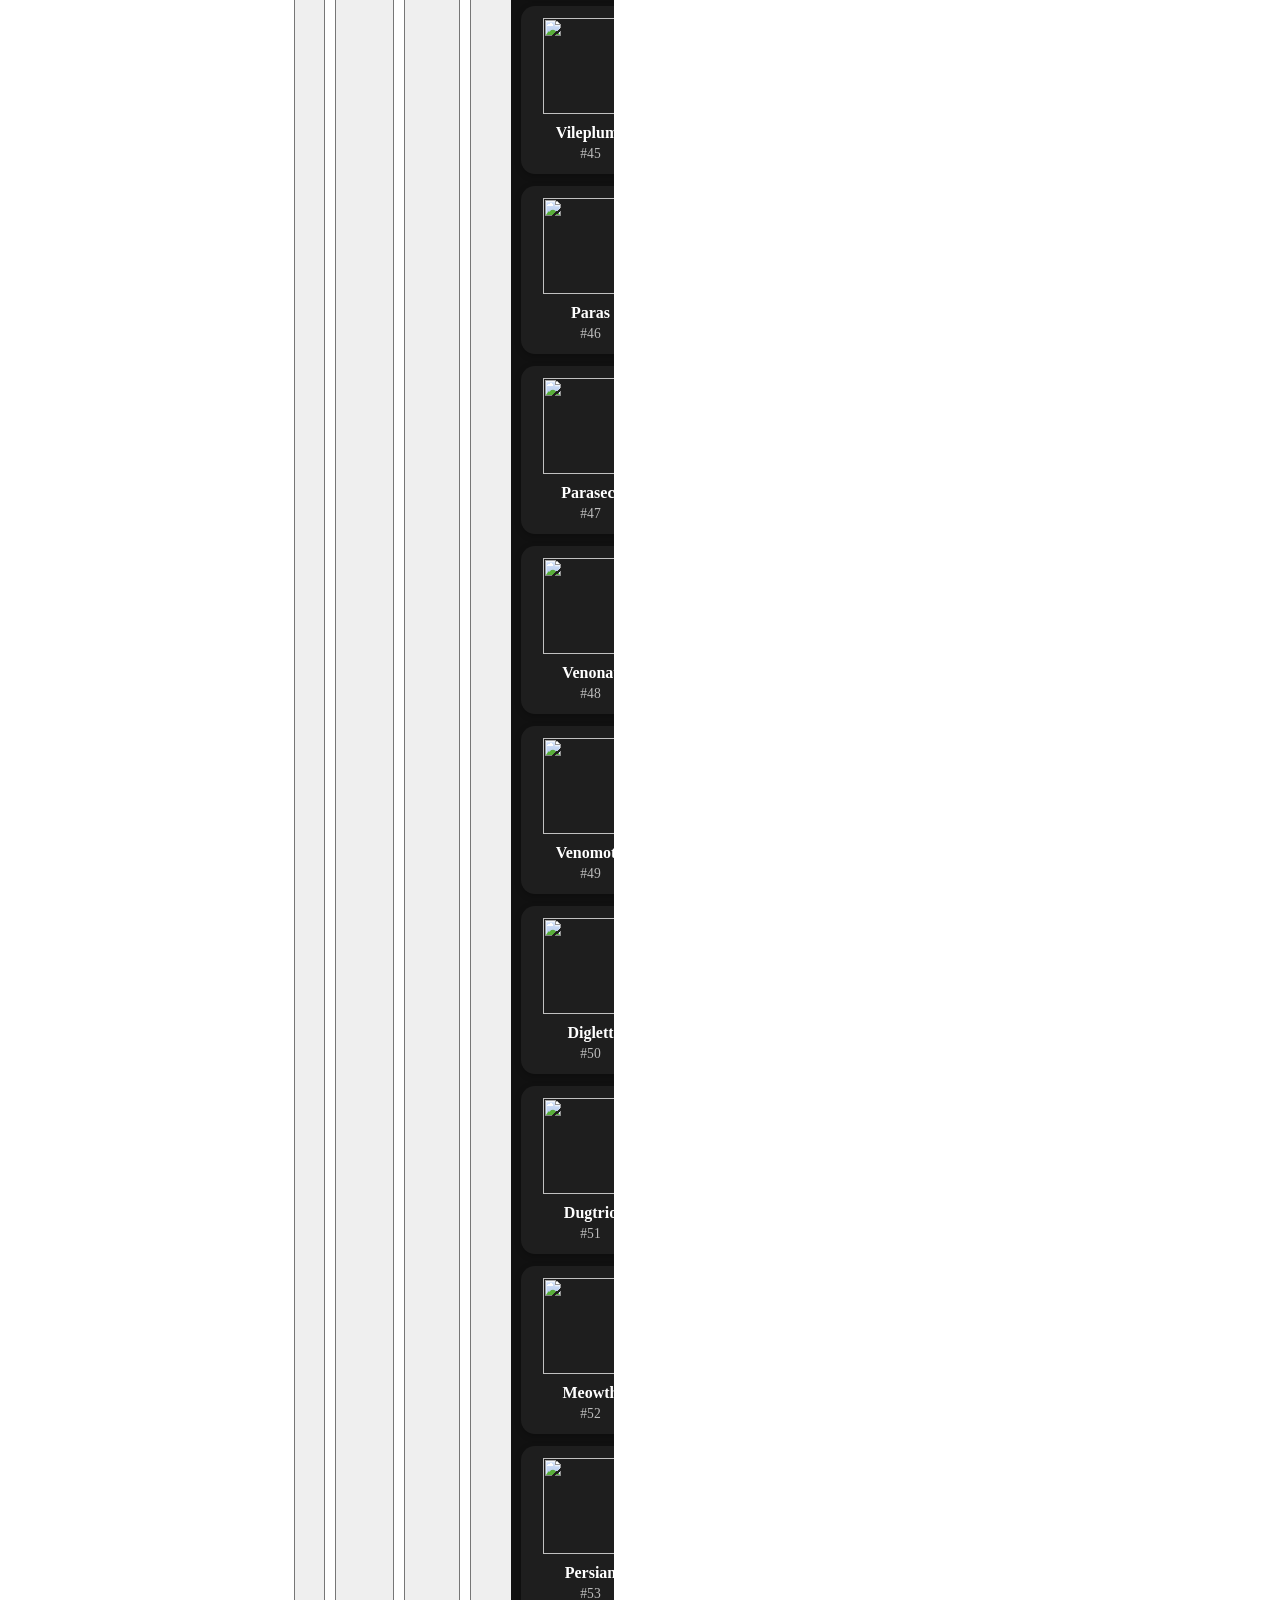
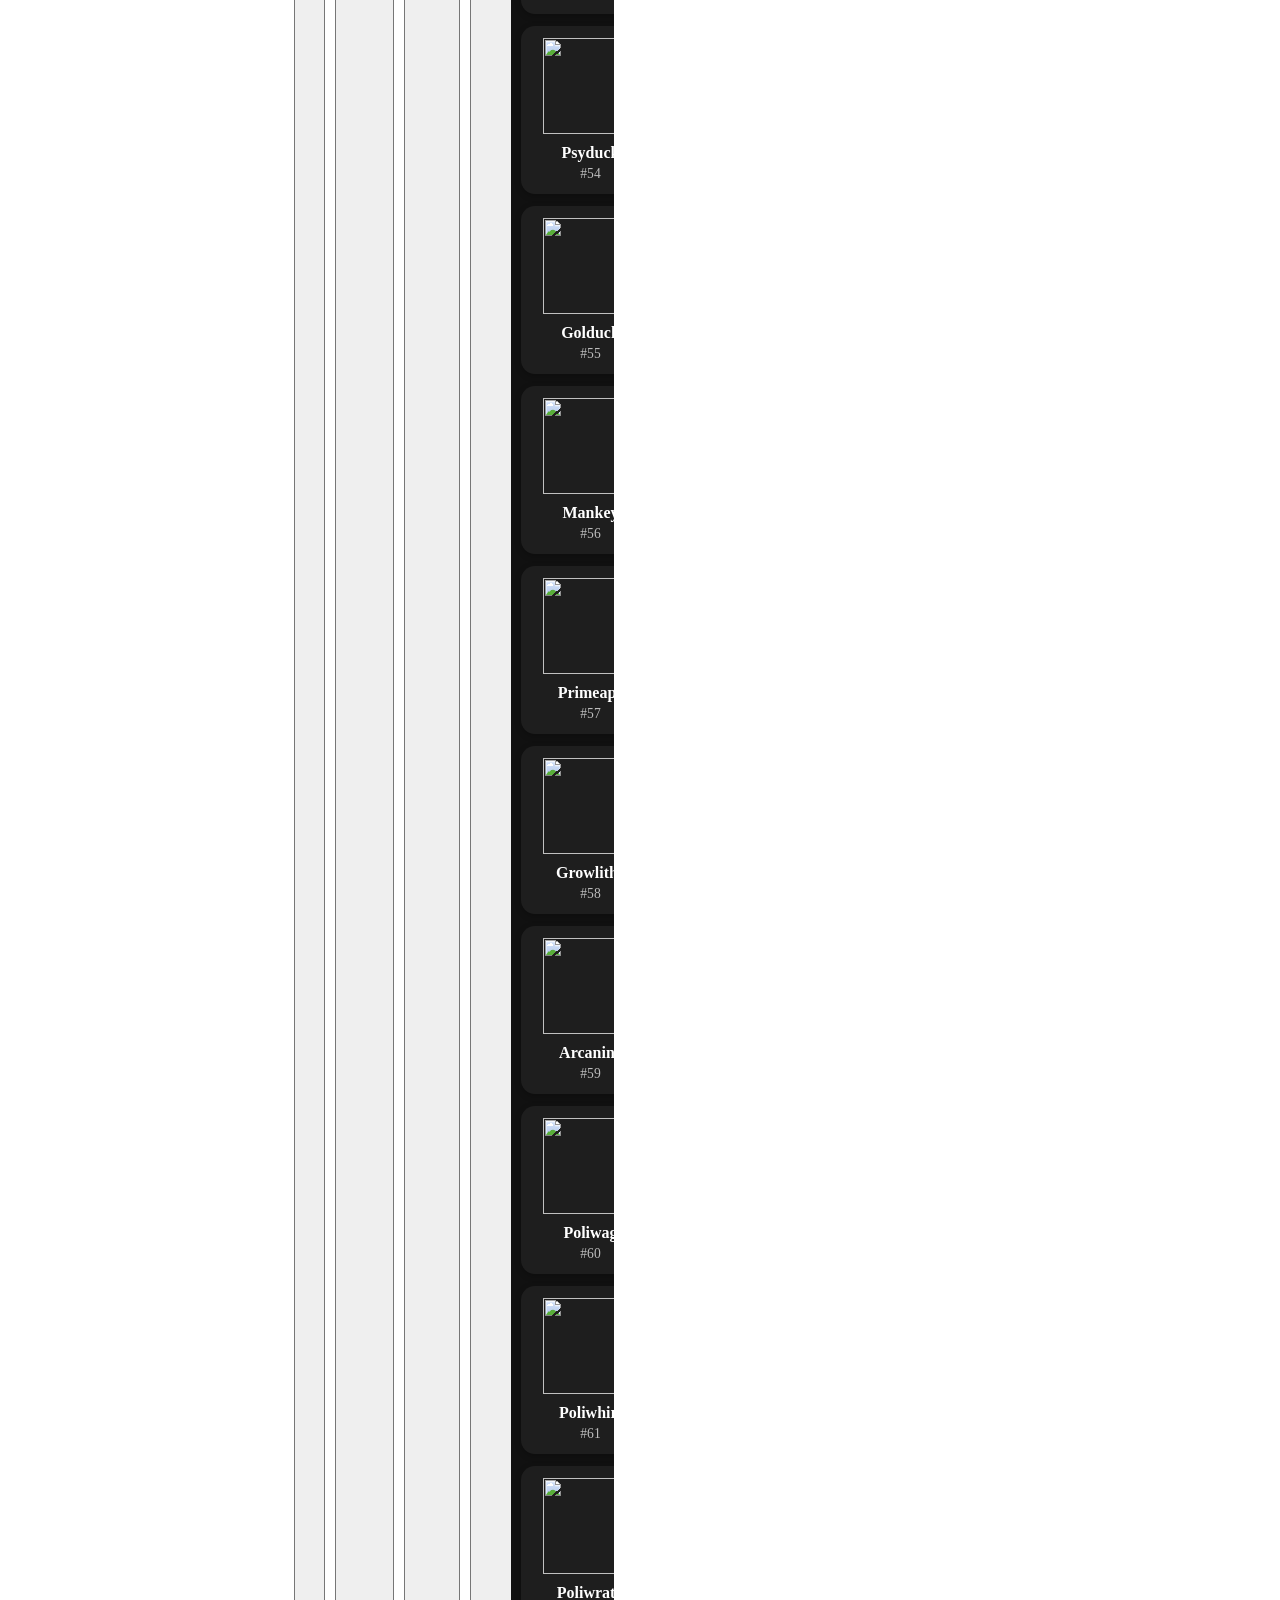
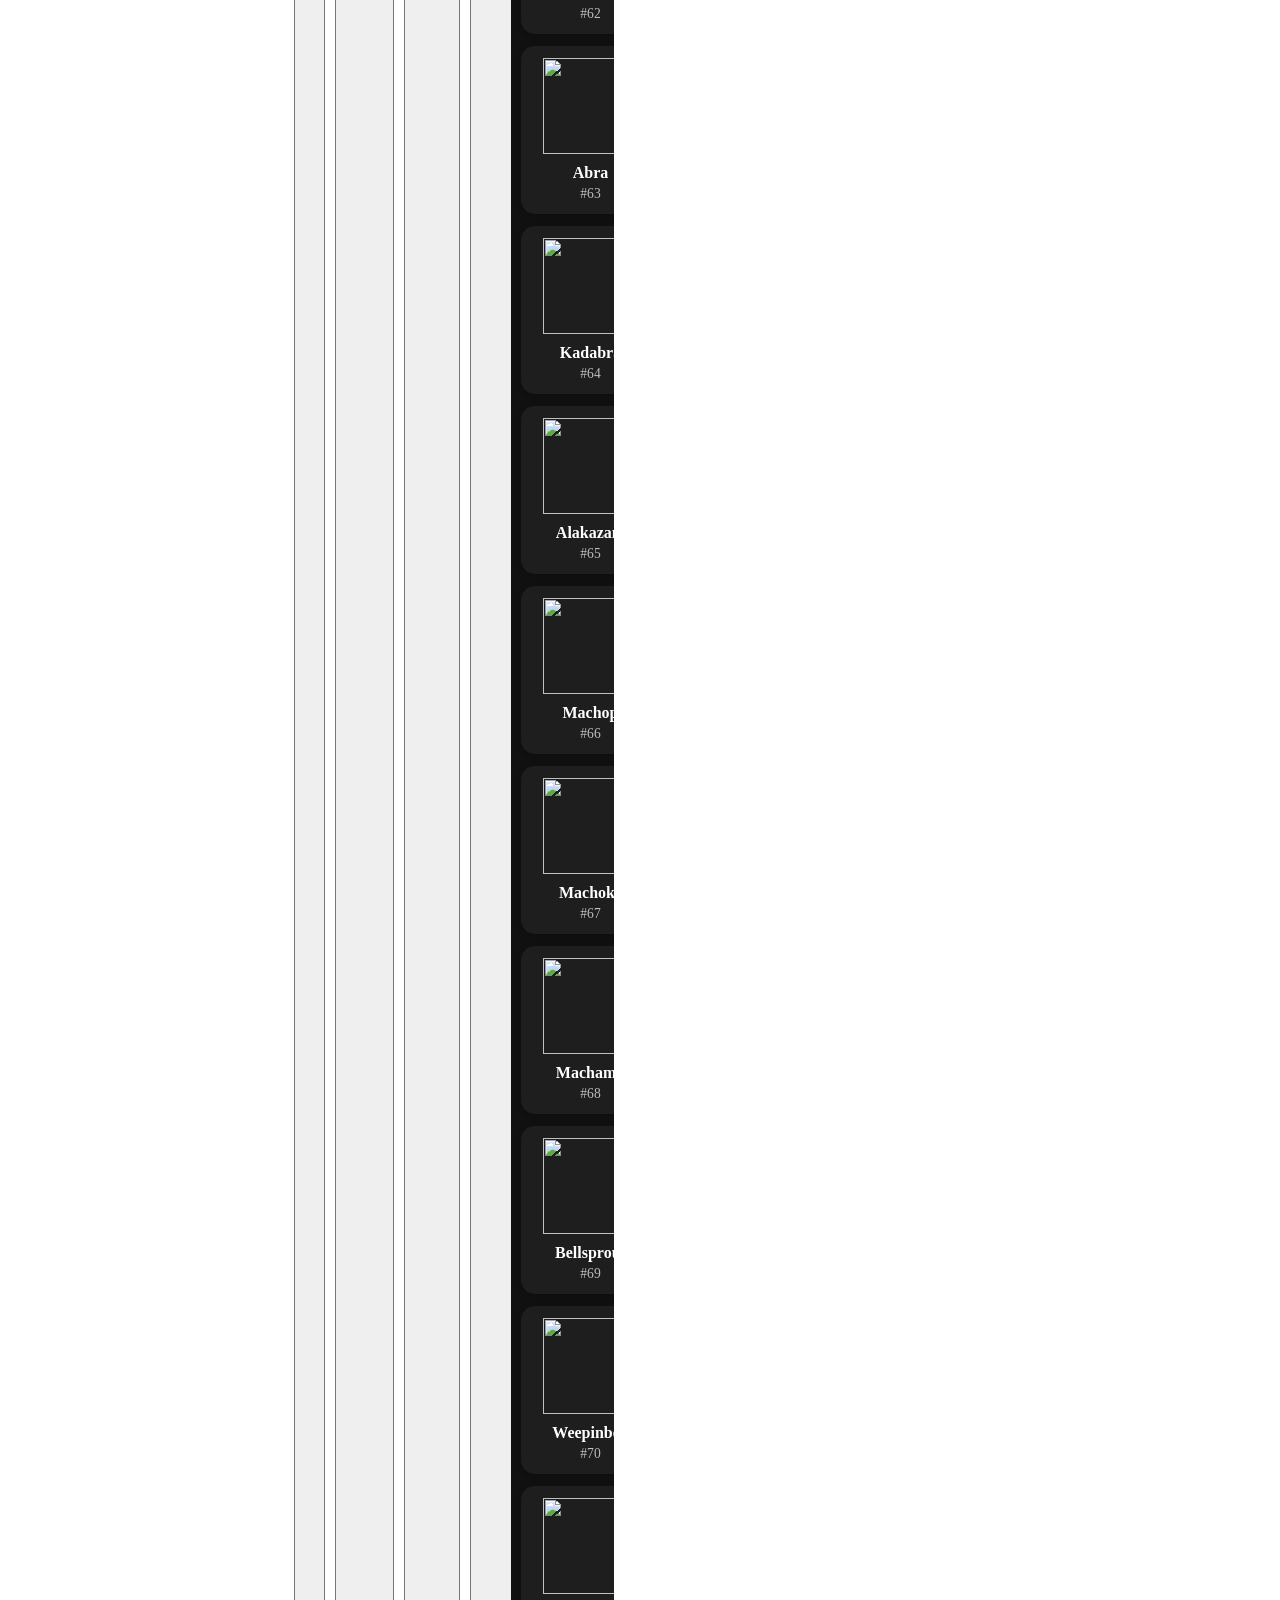
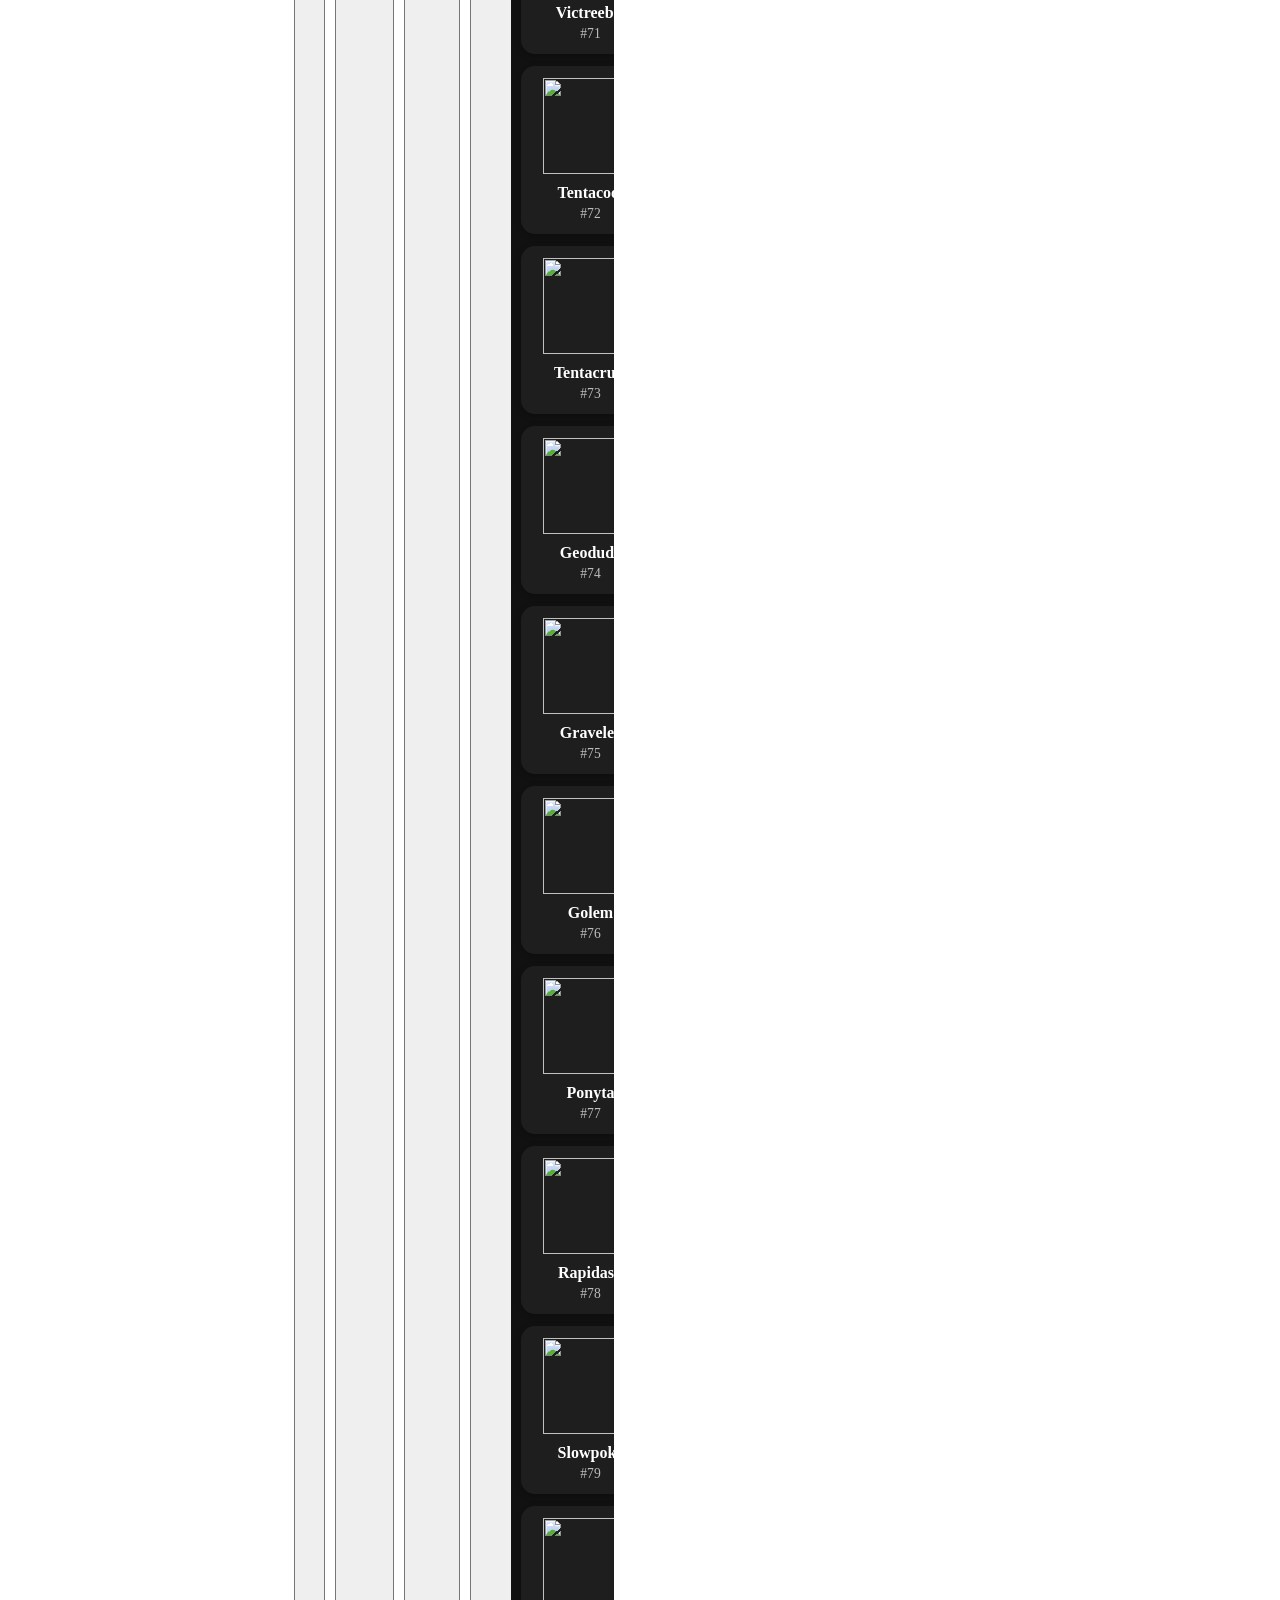
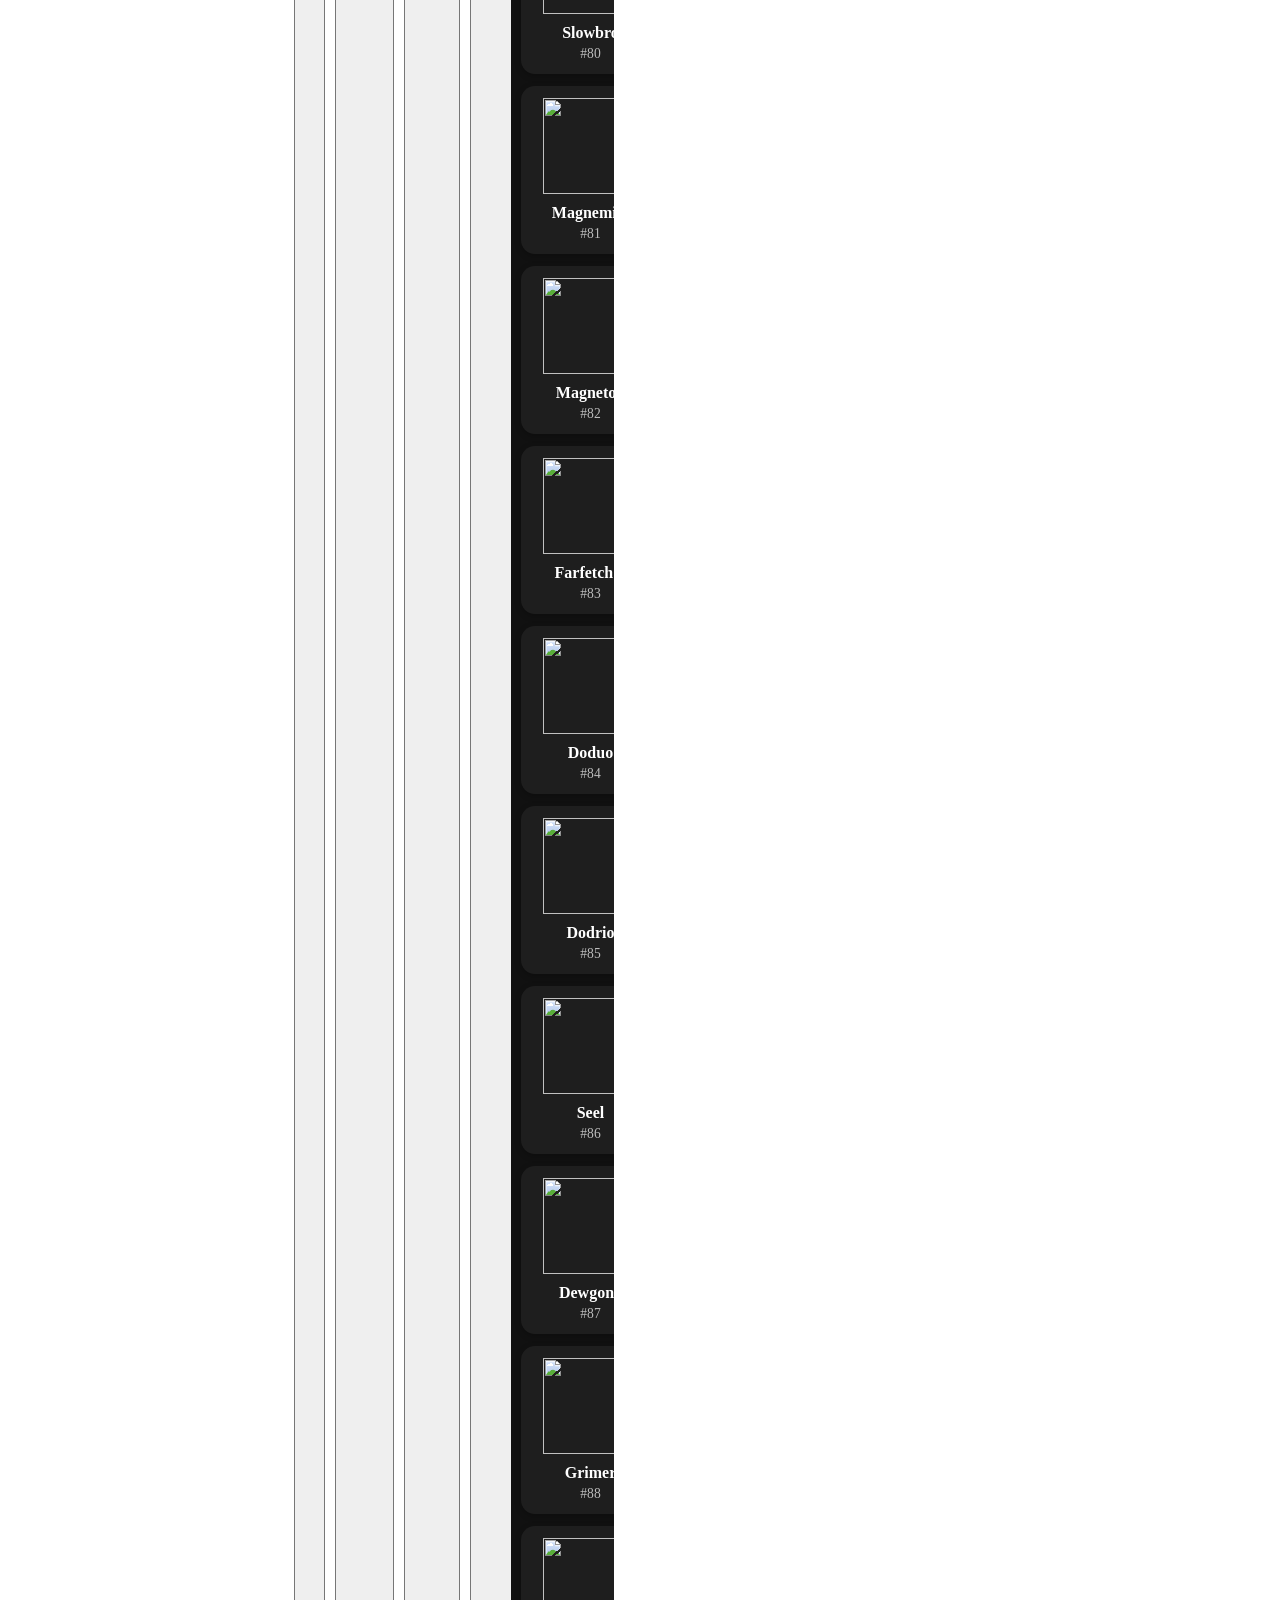
==== commit 34bae000: "Update index.html" ====
--- a/index.html
+++ b/index.html
@@ -30,7 +30,9 @@
 
   </div>
 
+  <button id="collapse-all">Collapse All</button>
+
   <script src="assets/js/main.js"></script>
-  <button id="collapse-all">Collapse All</button>
+
 </body>
 </html>
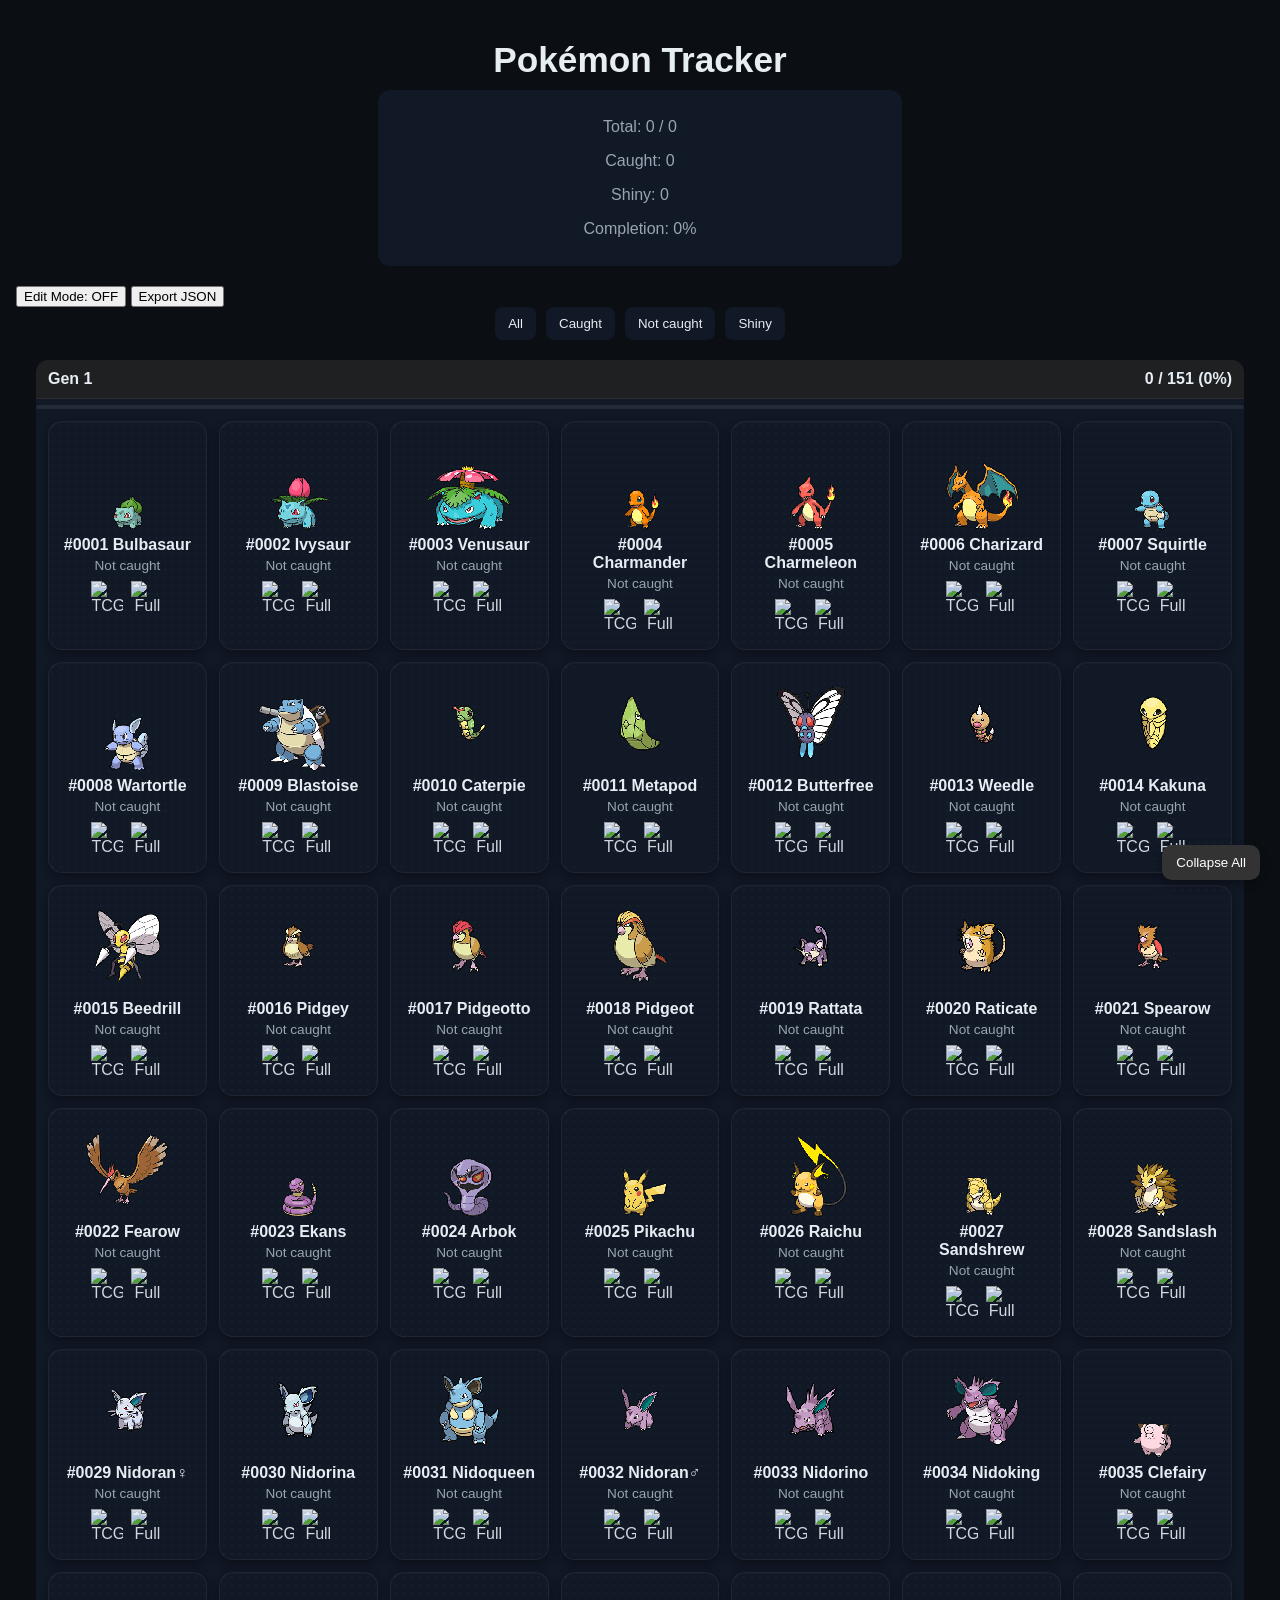
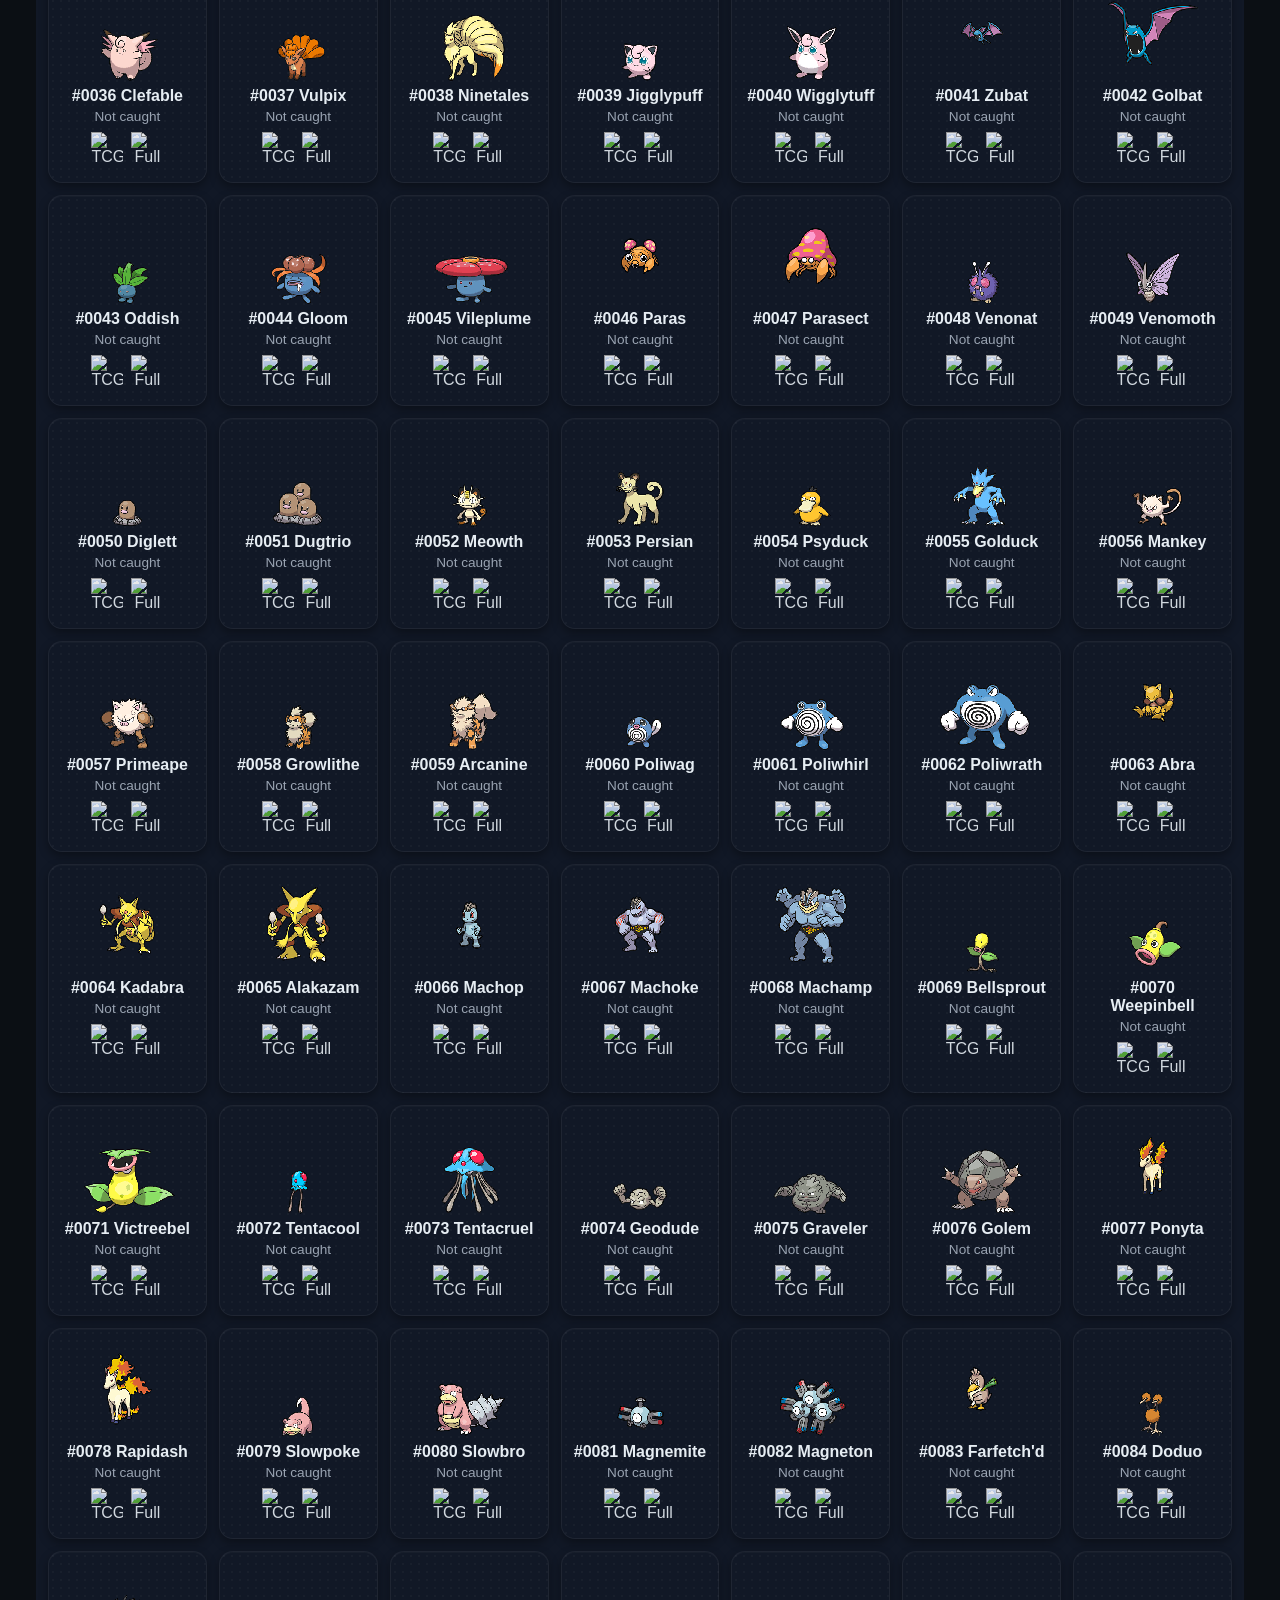
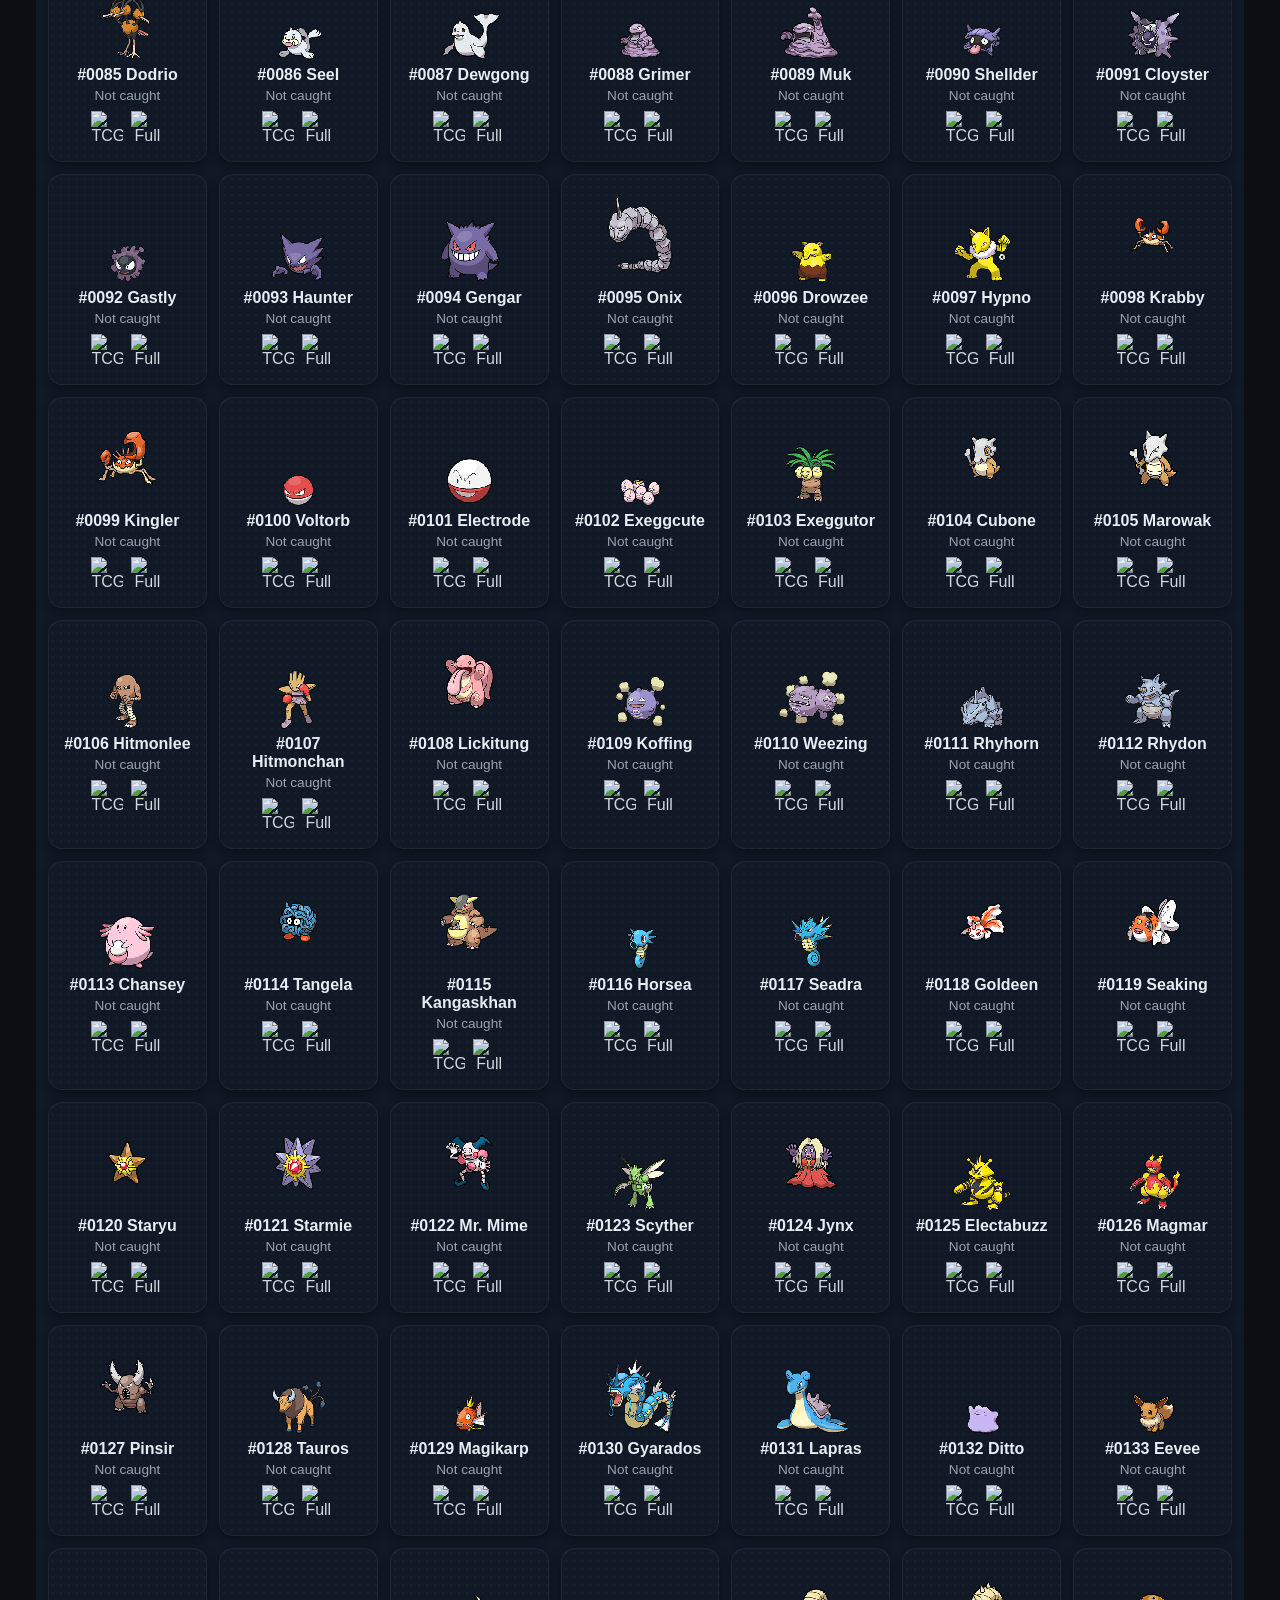
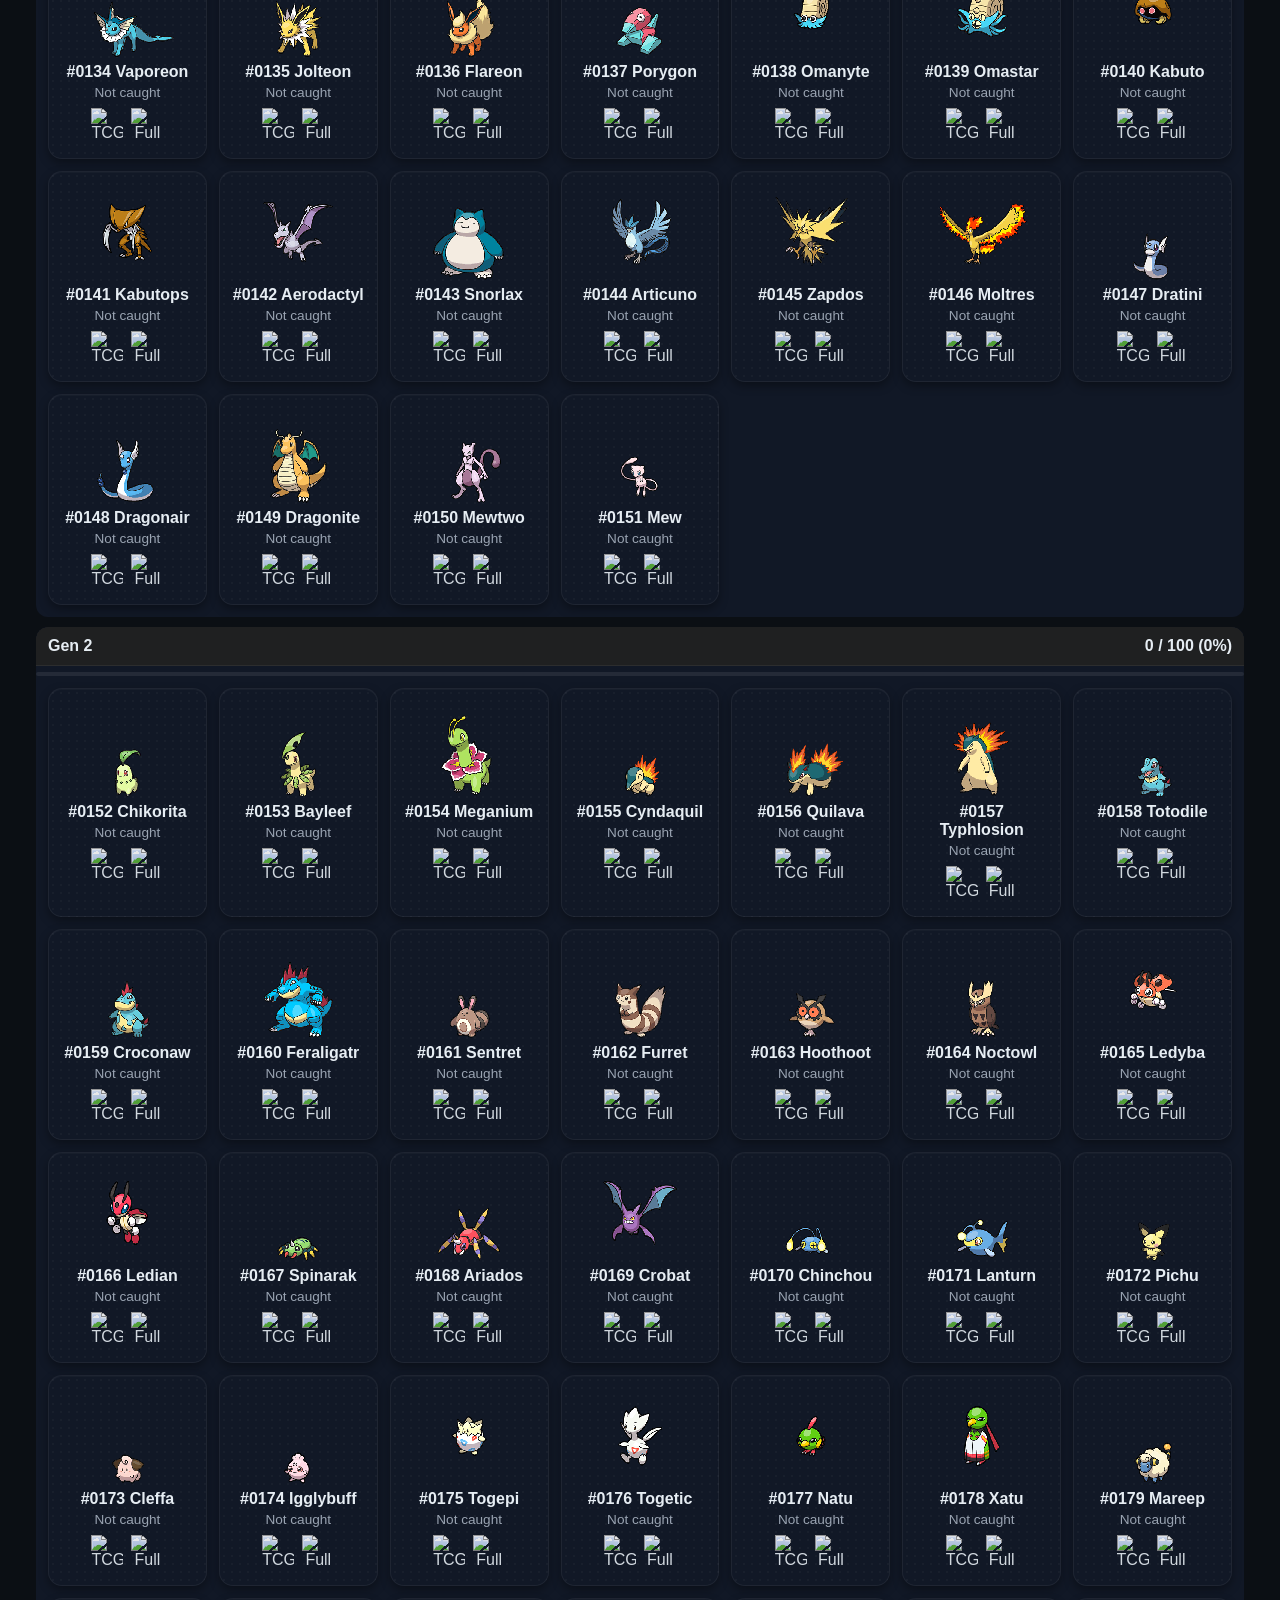
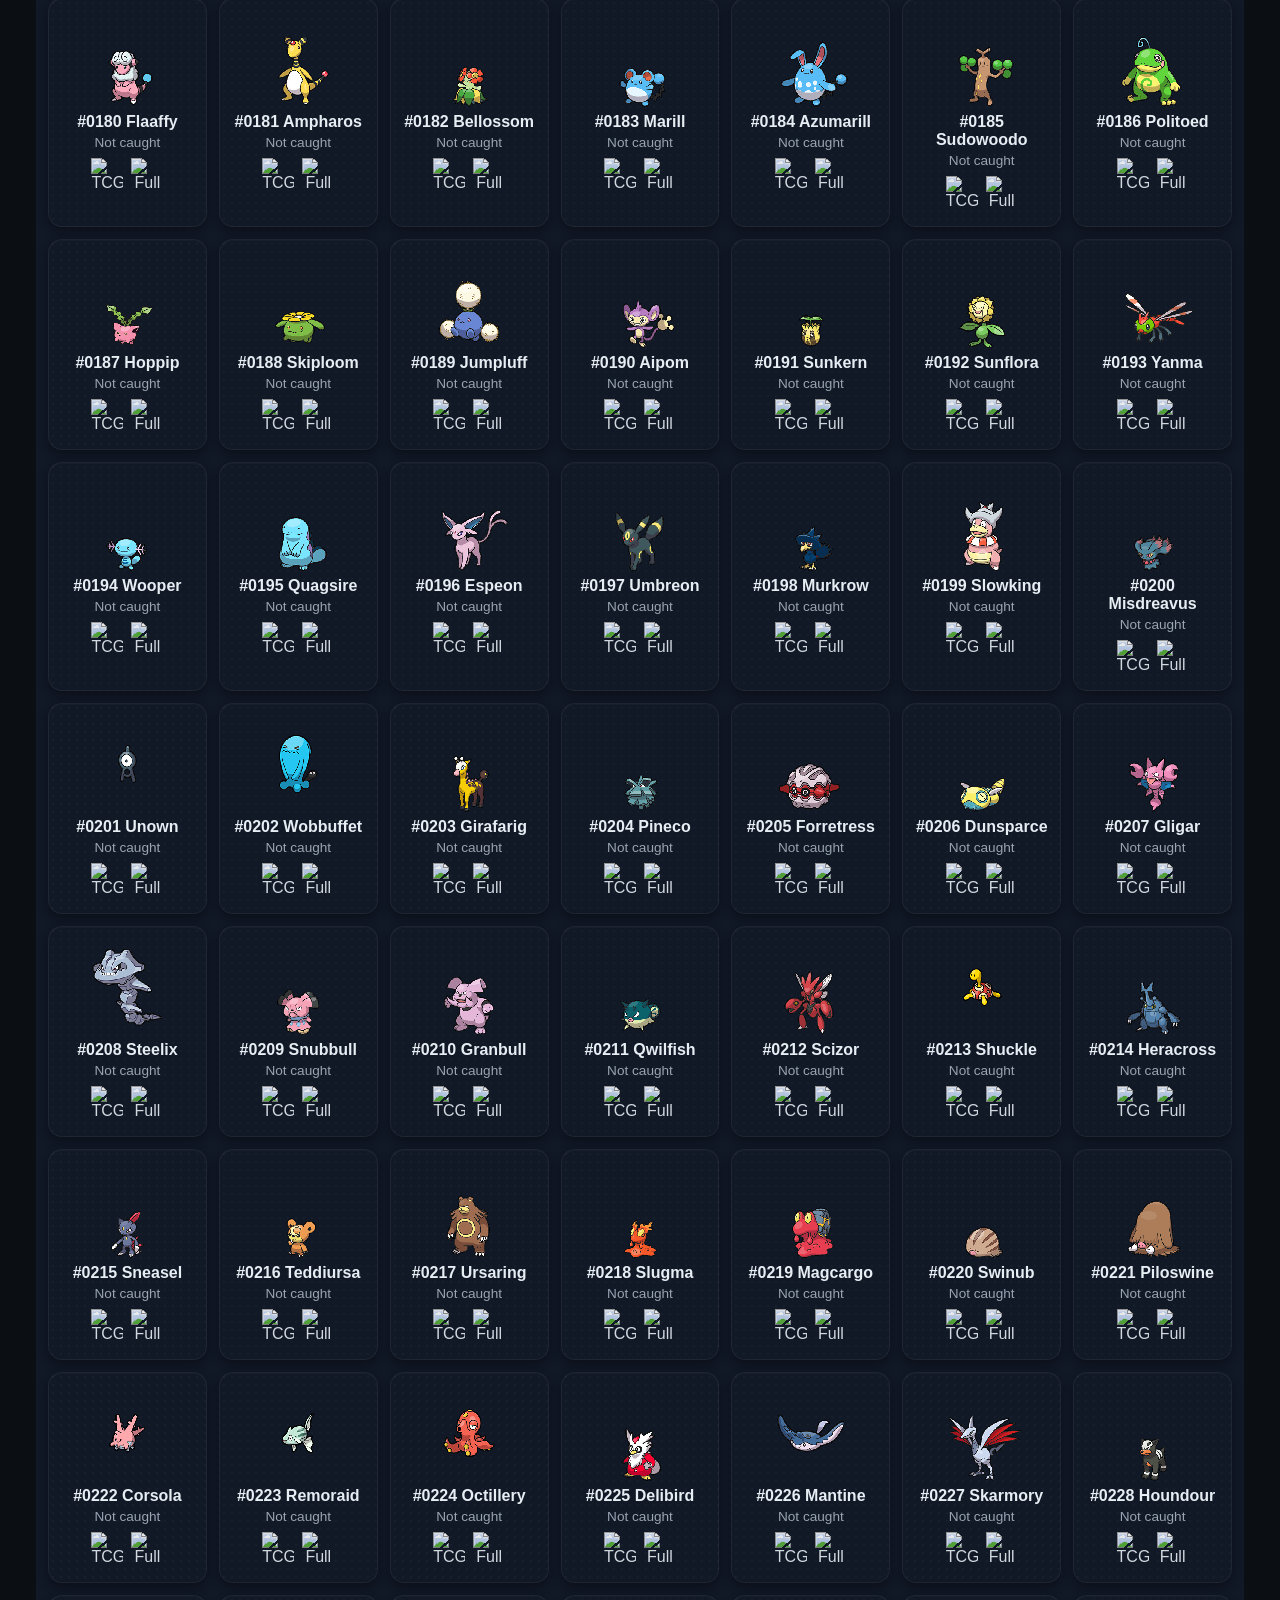
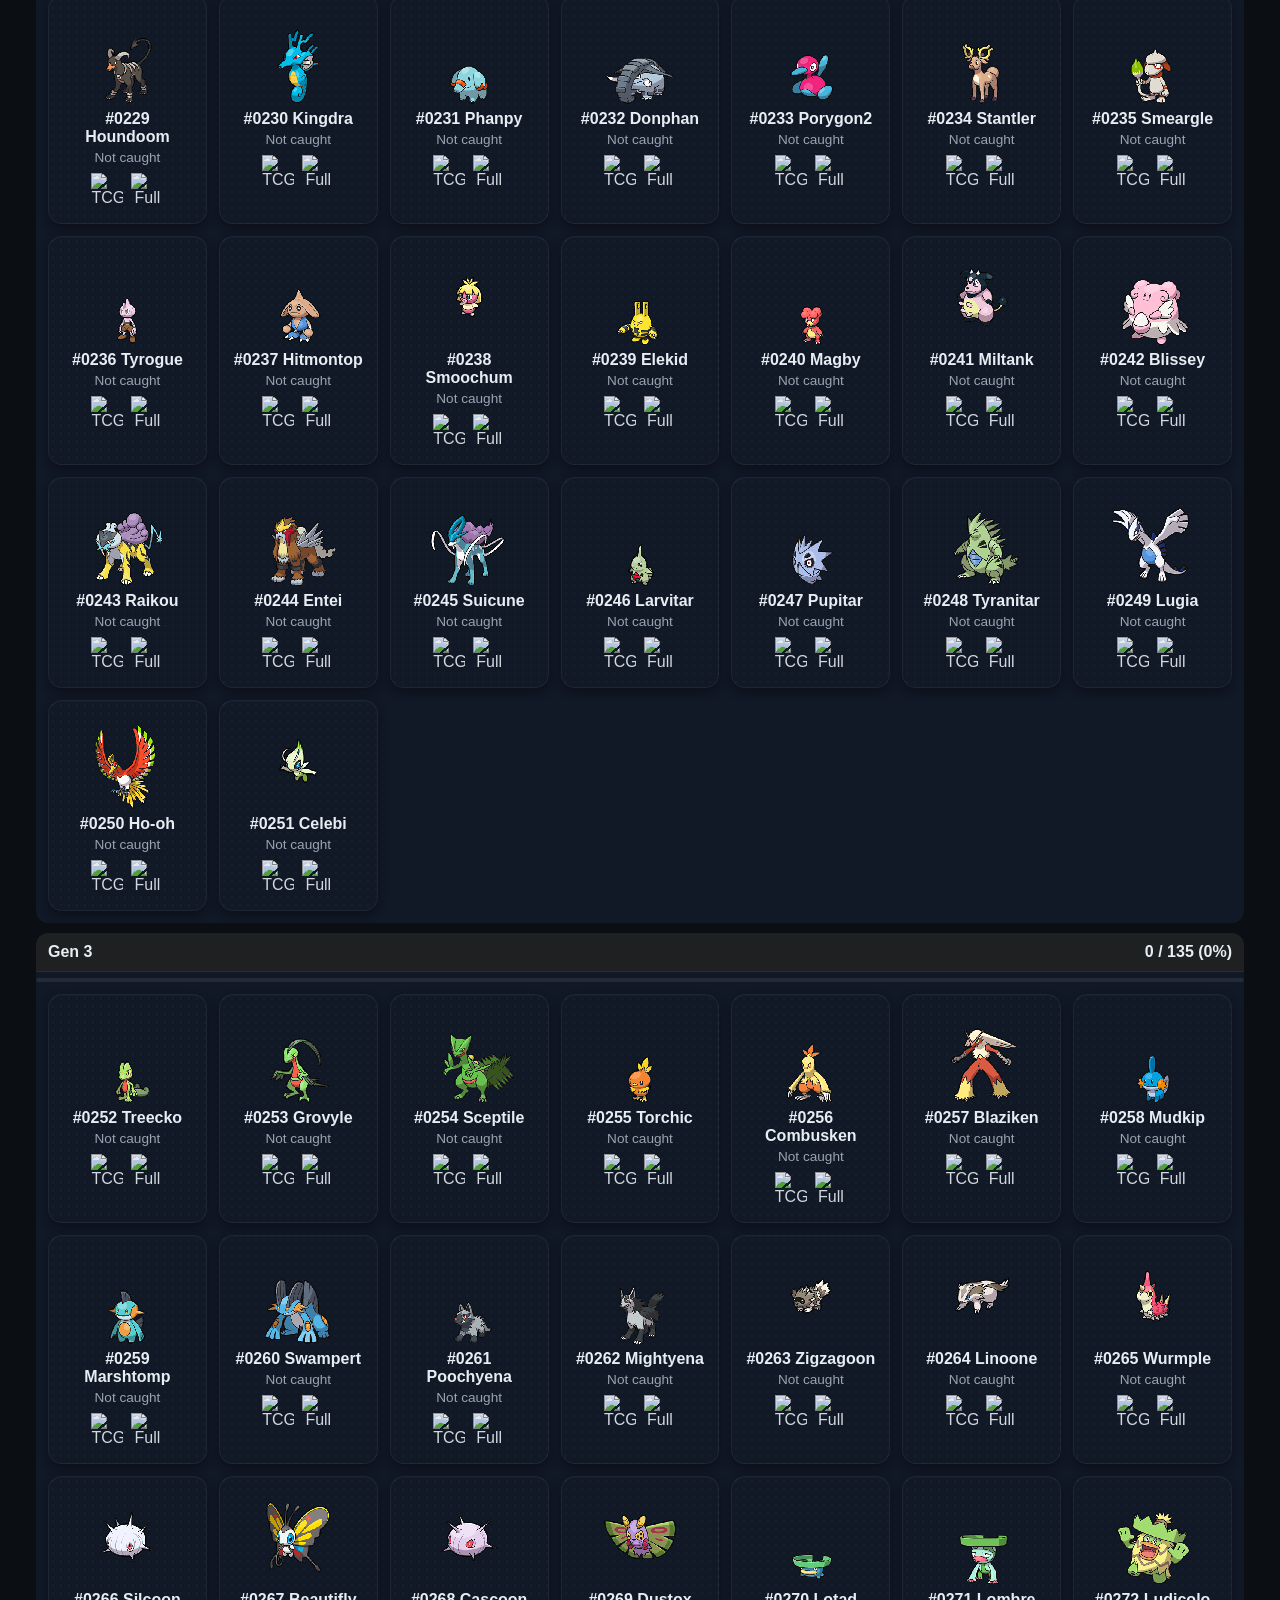
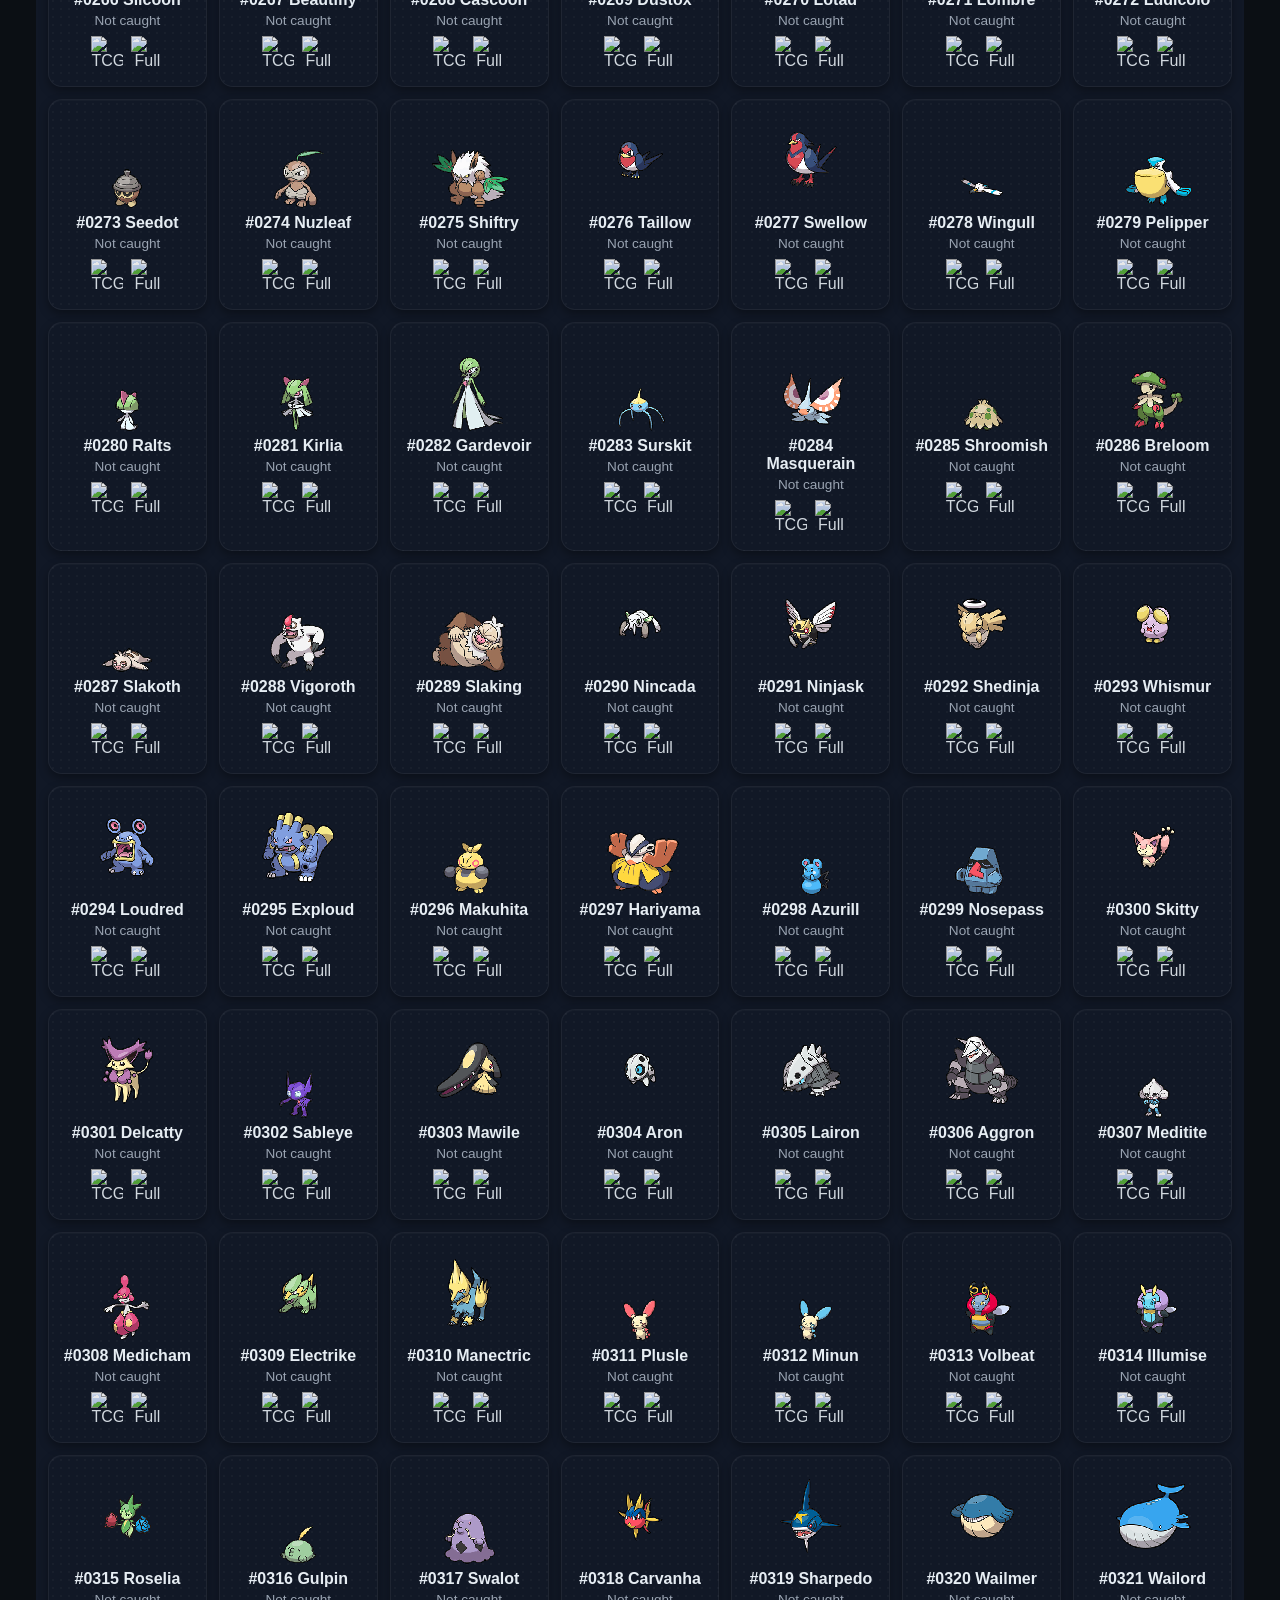
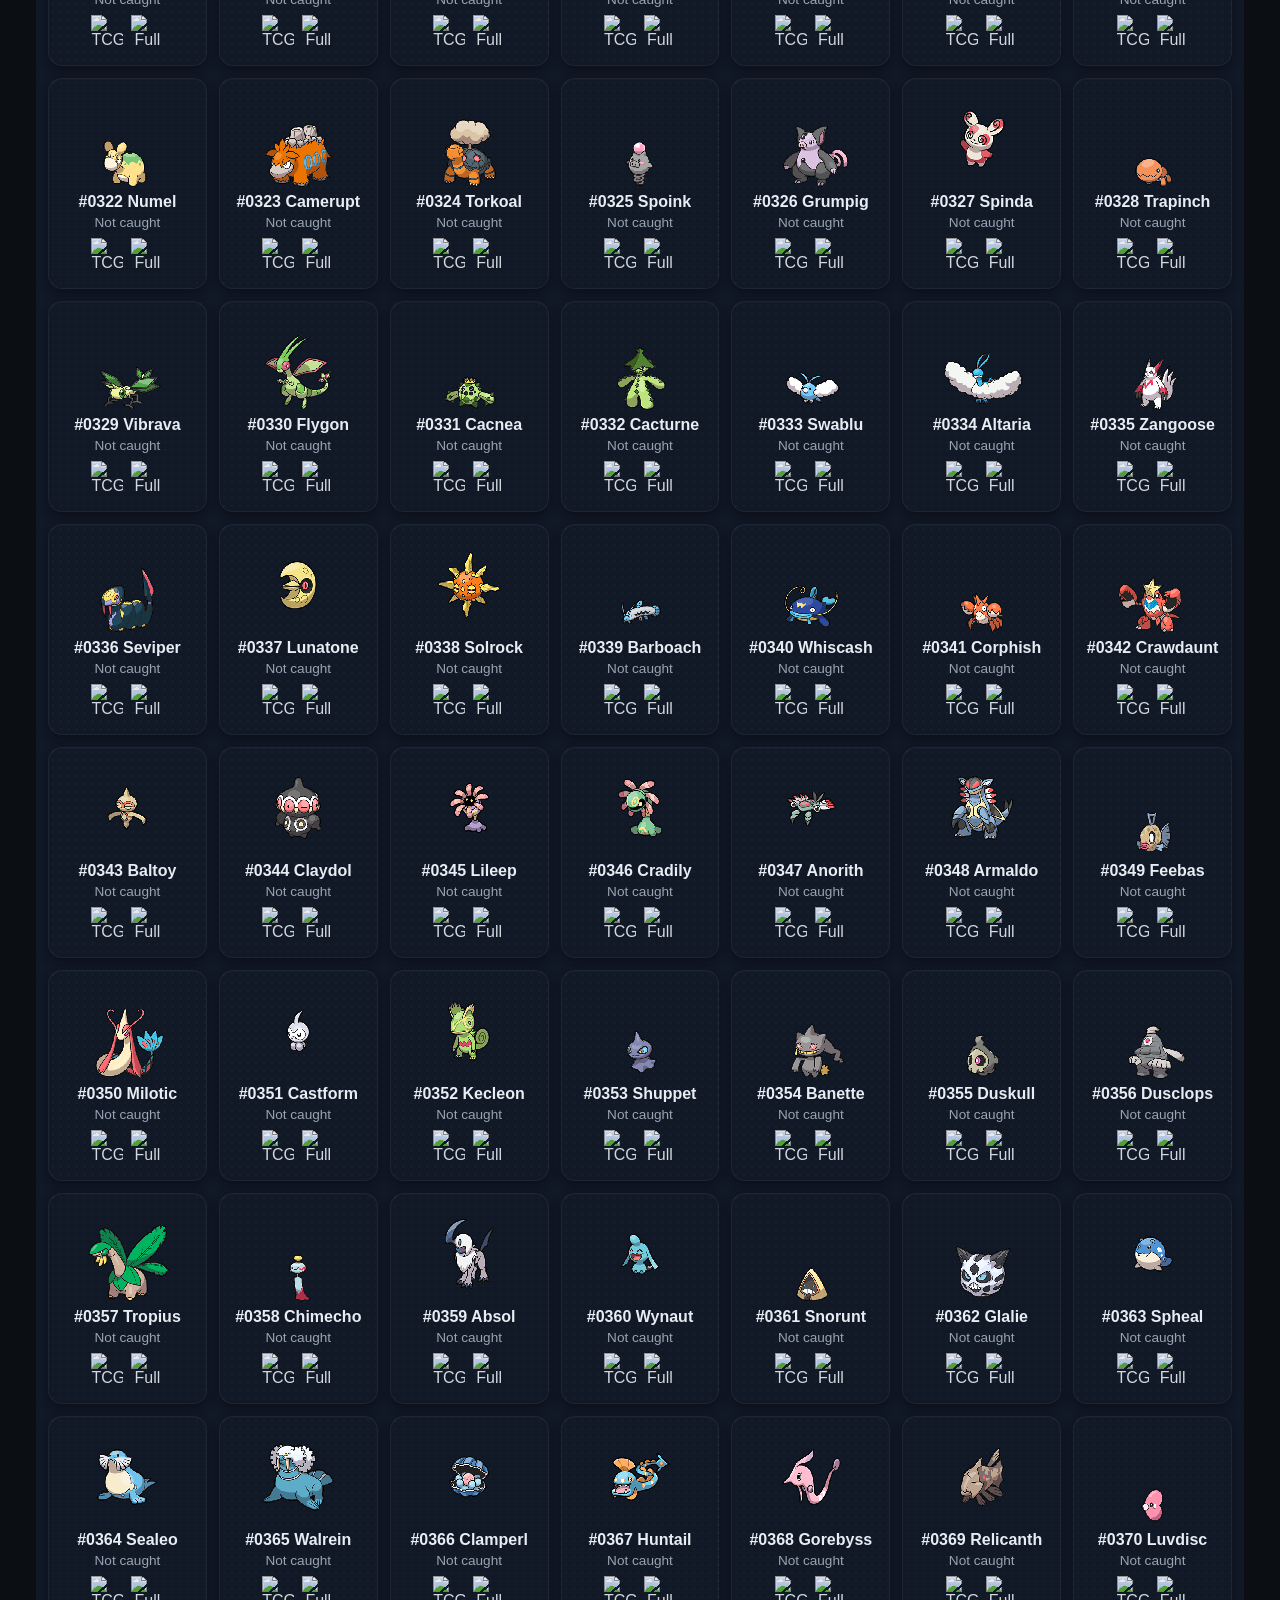
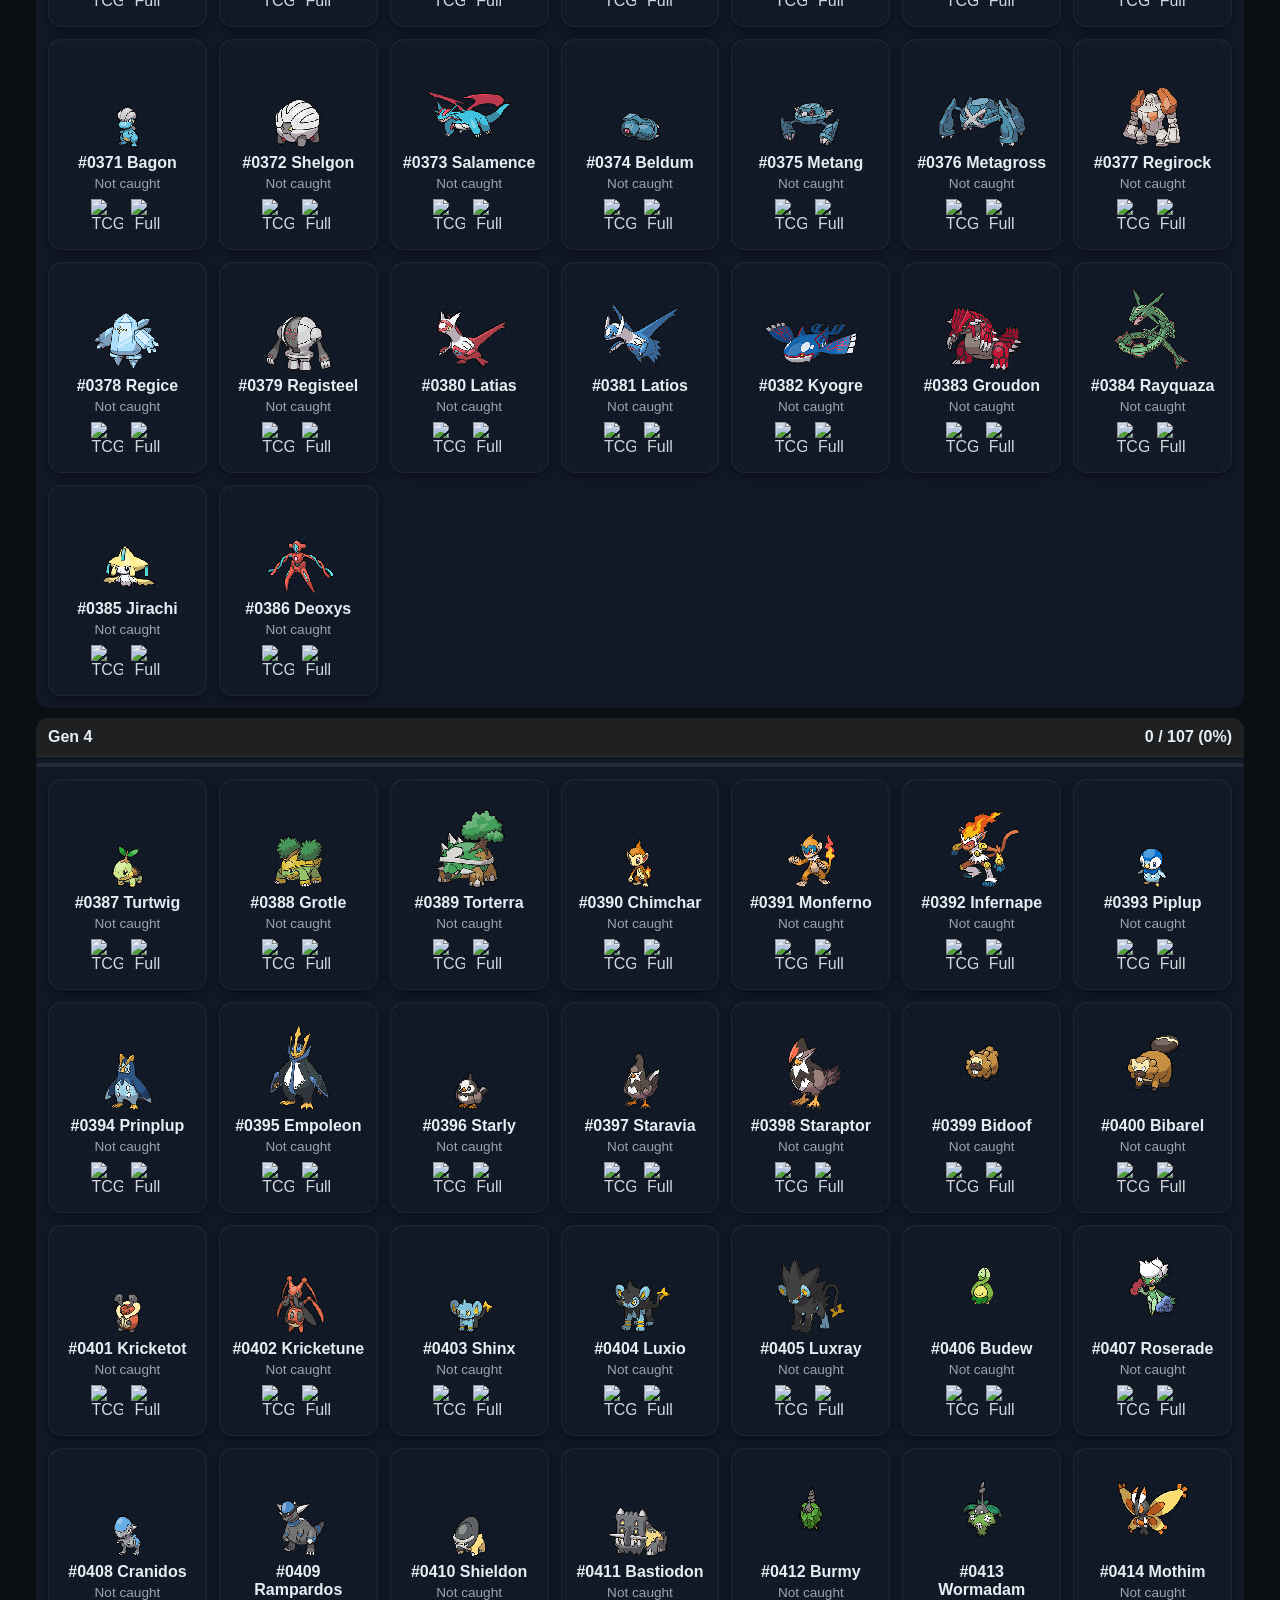
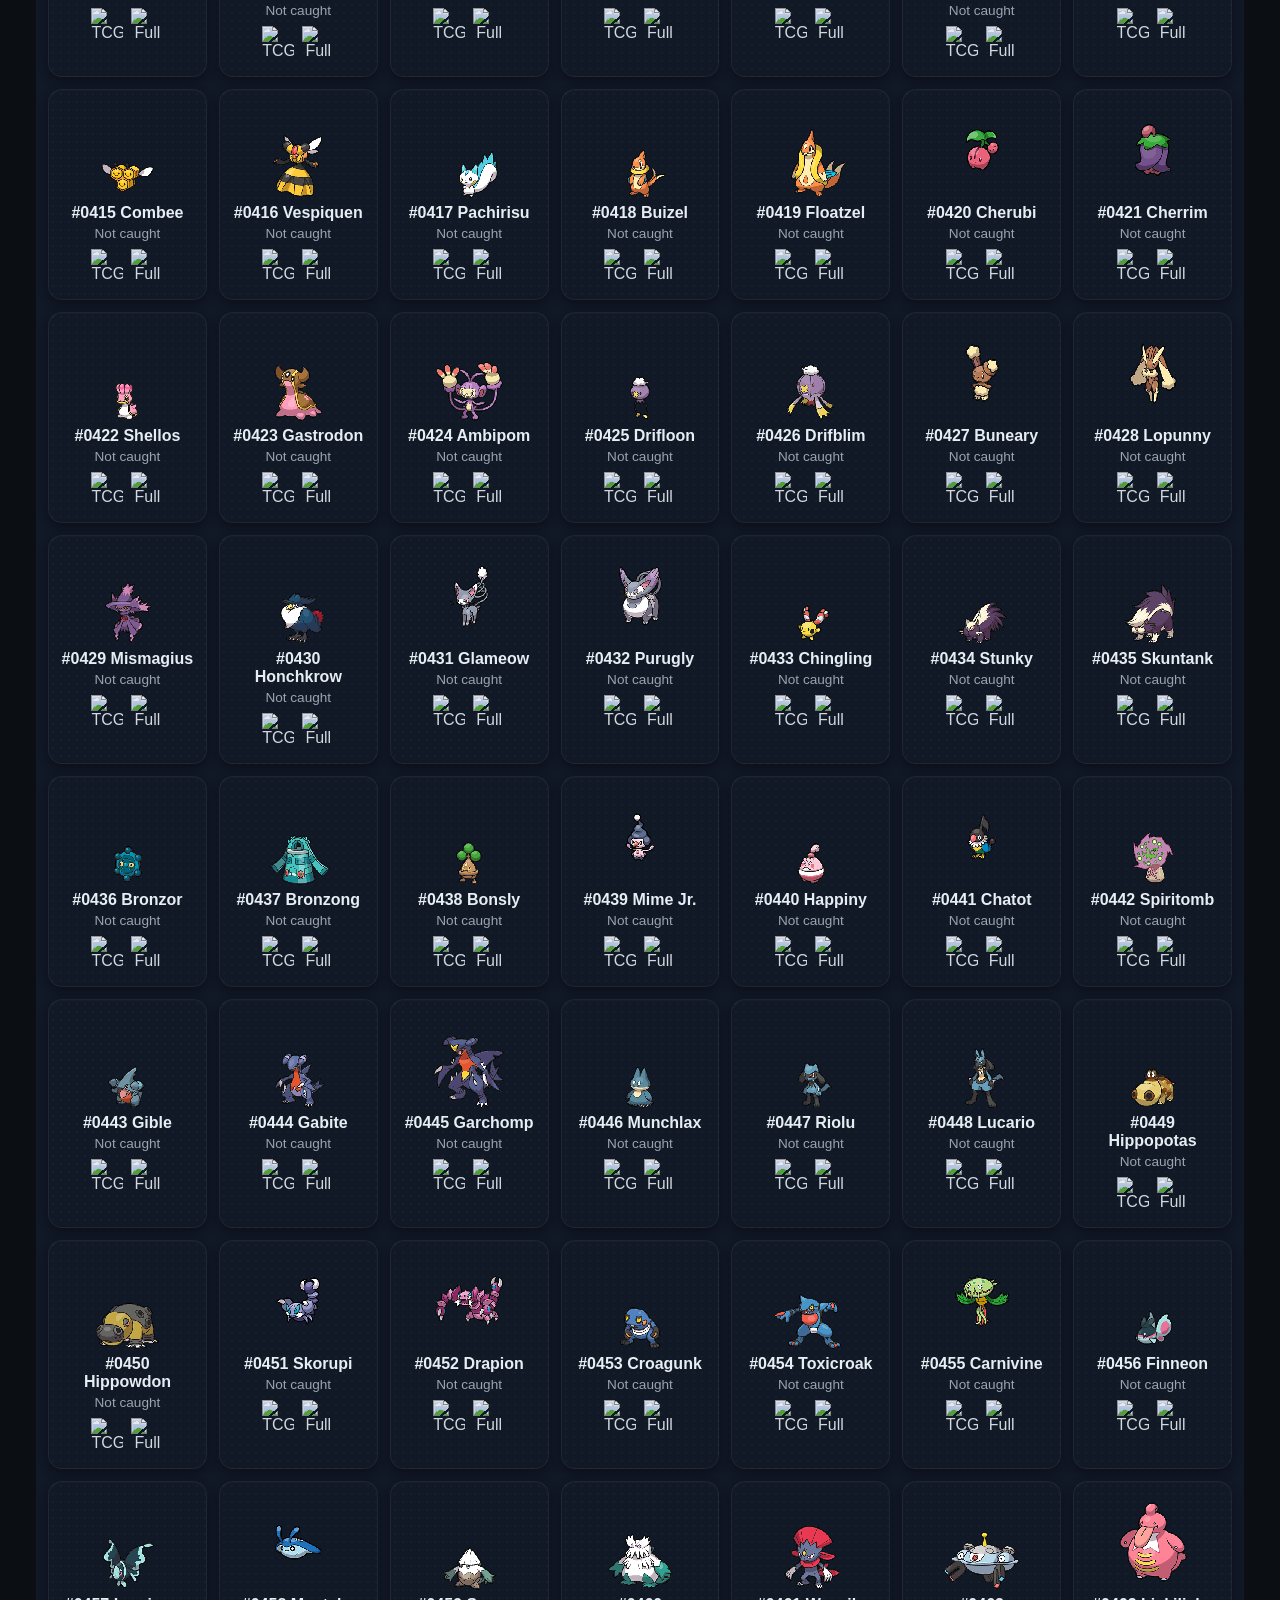
==== commit 7cd37c7b: "Update index.html" ====
--- a/index.html
+++ b/index.html
@@ -19,6 +19,9 @@
       <p>Completion: 0%</p>
     </div>
 
+    <button id="edit-mode">Edit Mode: OFF</button>
+    <button id="export-json">Export JSON</button>
+
     <div id="global-filters">
       <button>All</button>
       <button>Caught</button>
--- a/assets/css/style.css
+++ b/assets/css/style.css
@@ -1,18 +1,81 @@
+:root {
+  --bg: #0b0f14;
+  --panel: #111826;
+  --panel-2: #1a2233;
+  --text: #e6edf3;
+  --muted: #9aa4b2;
+  --accent: #3b82f6;
+}
+
+body {
+  margin: 0;
+  background: var(--bg);
+  color: var(--text);
+  font-family: Arial, sans-serif;
+}
+
+#title {
+  text-align: center;
+  font-size: 2.2rem;
+  margin-bottom: 10px;
+  color: var(--text);
+}
+
+#tracker {
+  text-align: center;
+  background: var(--panel);
+  padding: 12px;
+  border-radius: 12px;
+  margin: 10px auto 20px;
+  max-width: 500px;
+  color: var(--muted);
+}
+
+#global-filters {
+  display: flex;
+  justify-content: center;
+  gap: 10px;
+  margin-bottom: 20px;
+}
+
+#global-filters button {
+  background: var(--panel);
+  color: var(--text);
+  border: 1px solid transparent;
+  padding: 8px 12px;
+  border-radius: 8px;
+  cursor: pointer;
+  transition: 0.15s;
+}
+
+#global-filters button:hover {
+  border-color: var(--accent);
+  transform: translateY(-1px);
+}
+
 #app {
-  display: grid;
-  grid-template-columns: repeat(auto-fill, minmax(140px, 1fr));
-  gap: 12px;
+  display: block;
   padding: 16px;
 }
 
 .card {
-  background: #1e1e1e;
-  color: white;
+  background-image: radial-gradient(
+    rgba(255,255,255,0.03) 1px,
+    transparent 1px
+  );
+  background-size: 8px 8px;
+  color: var(--text);
   border-radius: 14px;
   padding: 12px;
   text-align: center;
-  transition: transform 0.15s ease, box-shadow 0.15s ease;
-  box-shadow: 0 2px 6px rgba(0, 0, 0, 0.25);
+
+  border: 1px solid rgba(255, 255, 255, 0.06);
+
+  transition: transform 0.15s ease, box-shadow 0.15s ease, border 0.15s ease;
+
+  box-shadow:
+    0 4px 10px rgba(0, 0, 0, 0.35),
+    inset 0 1px 0 rgba(255, 255, 255, 0.03);
 }
 
 .card img {
@@ -24,52 +87,63 @@
 
 .card:hover {
   transform: translateY(-4px) scale(1.03);
-  box-shadow: 0 6px 14px rgba(0,0,0,0.4);
-  border: 1px solid rgba(255, 255, 255, 0.1);
+  border: 1px solid rgba(59, 130, 246, 0.35);
+  box-shadow:
+    0 10px 20px rgba(0, 0, 0, 0.5),
+    0 0 0 1px rgba(59, 130, 246, 0.15);
+}
+
+.card h3 {
+  margin: 4px 0;
+  font-size: 1rem;
+  color: var(--text);
 }
 
 .card p {
   margin: 0;
   font-size: 0.85rem;
-  opacity: 0.7;
-}
-
-.card h3 {
-  margin: 4px 0;
-  font-size: 1rem;
-}
-
-#title {
-  text-align: center;
-  margin-top: 20px;
-  font-size: 2rem;
-}
-
-#tracker {
-  text-align: center;
-  margin-bottom: 10px;
-  opacity: 0.9;
-}
-
-#global-filters {
-  display: flex;
-  justify-content: center;
-  gap: 10px;
-  margin-bottom: 20px;
+  color: var(--muted);
 }
 
 .gen-section {
   margin: 10px 20px;
-  border-radius: 10px;
+  border-radius: 12px;
   overflow: hidden;
-  background: #111;
+  background: var(--panel);
 }
 
 .gen-header {
-  padding: 10px;
-  background: #222;
+  position: sticky;
+  top: 0;
+  z-index: 10;
+
+  display: flex;
+  justify-content: space-between;
+  align-items: center;
+
+  padding: 10px 12px;
   cursor: pointer;
   font-weight: bold;
+
+  background: rgba(34, 34, 34, 0.9);
+  backdrop-filter: blur(10px);
+
+  border-bottom: 1px solid rgba(255,255,255,0.06);
+}
+
+.gen-progress-bar {
+  height: 4px;
+  background: rgba(255,255,255,0.08);
+  border-radius: 999px;
+  overflow: hidden;
+  margin-top: 6px;
+}
+
+.gen-progress-fill {
+  height: 100%;
+  width: 0%;
+  background: linear-gradient(90deg, #3b82f6, #22c55e);
+  transition: width 0.3s ease;
 }
 
 .gen-filters {
@@ -82,7 +156,7 @@
   display: grid;
   grid-template-columns: repeat(auto-fill, minmax(140px, 1fr));
   gap: 12px;
-  padding: 10px;
+  padding: 12px;
 }
 
 #collapse-all {
@@ -104,9 +178,57 @@
 }
 
 .gen-content {
-  display: block;
+  display: grid;
+  grid-template-rows: 1fr;
+  transition: grid-template-rows 0.3s ease, opacity 0.2s ease;
+  opacity: 1;
 }
 
 .gen-section.collapsed .gen-content {
-  display: none;
-}
+  grid-template-rows: 0fr;
+  opacity: 0;
+}
+
+.gen-grid {
+  overflow: hidden;
+}
+
+.sprite-wrapper {
+  position: relative;
+  width: 96px;
+  height: 96px;
+  margin: 0 auto 6px;
+}
+
+.shiny-sparkle {
+  position: absolute;
+  top: -4px;
+  right: -4px;
+
+  width: 20px;
+  height: 20px;
+
+  pointer-events: none;
+
+  image-rendering: pixelated;
+}
+
+.card-icons {
+  display: flex;
+  justify-content: center;
+  gap: 8px;
+  margin-top: 8px;
+}
+
+.card-icons img {
+  width: 32px;
+  height: 32px;
+  image-rendering: pixelated;
+  opacity: 0.9;
+  transition: transform 0.15s ease, opacity 0.15s ease;
+}
+
+.card-icons img:hover {
+  transform: scale(1.1);
+  opacity: 1;
+}
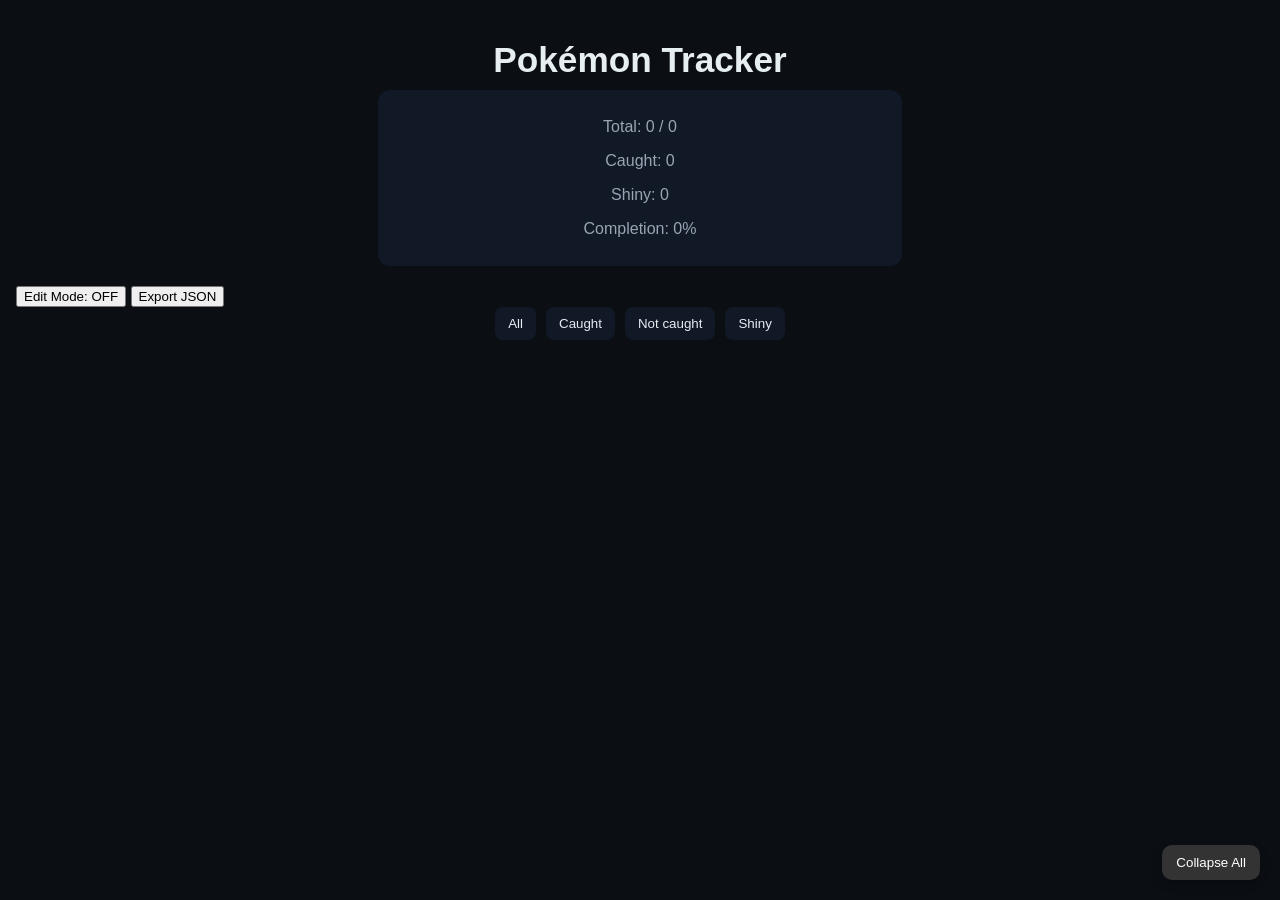
==== commit bcfc1817: "Update index.html" ====
--- a/index.html
+++ b/index.html
@@ -35,7 +35,7 @@
 
   <button id="collapse-all">Collapse All</button>
 
-  <script src="assets/js/main.js"></script>
+  <script src="assets/js/app.js"></script>
 
 </body>
 </html>
